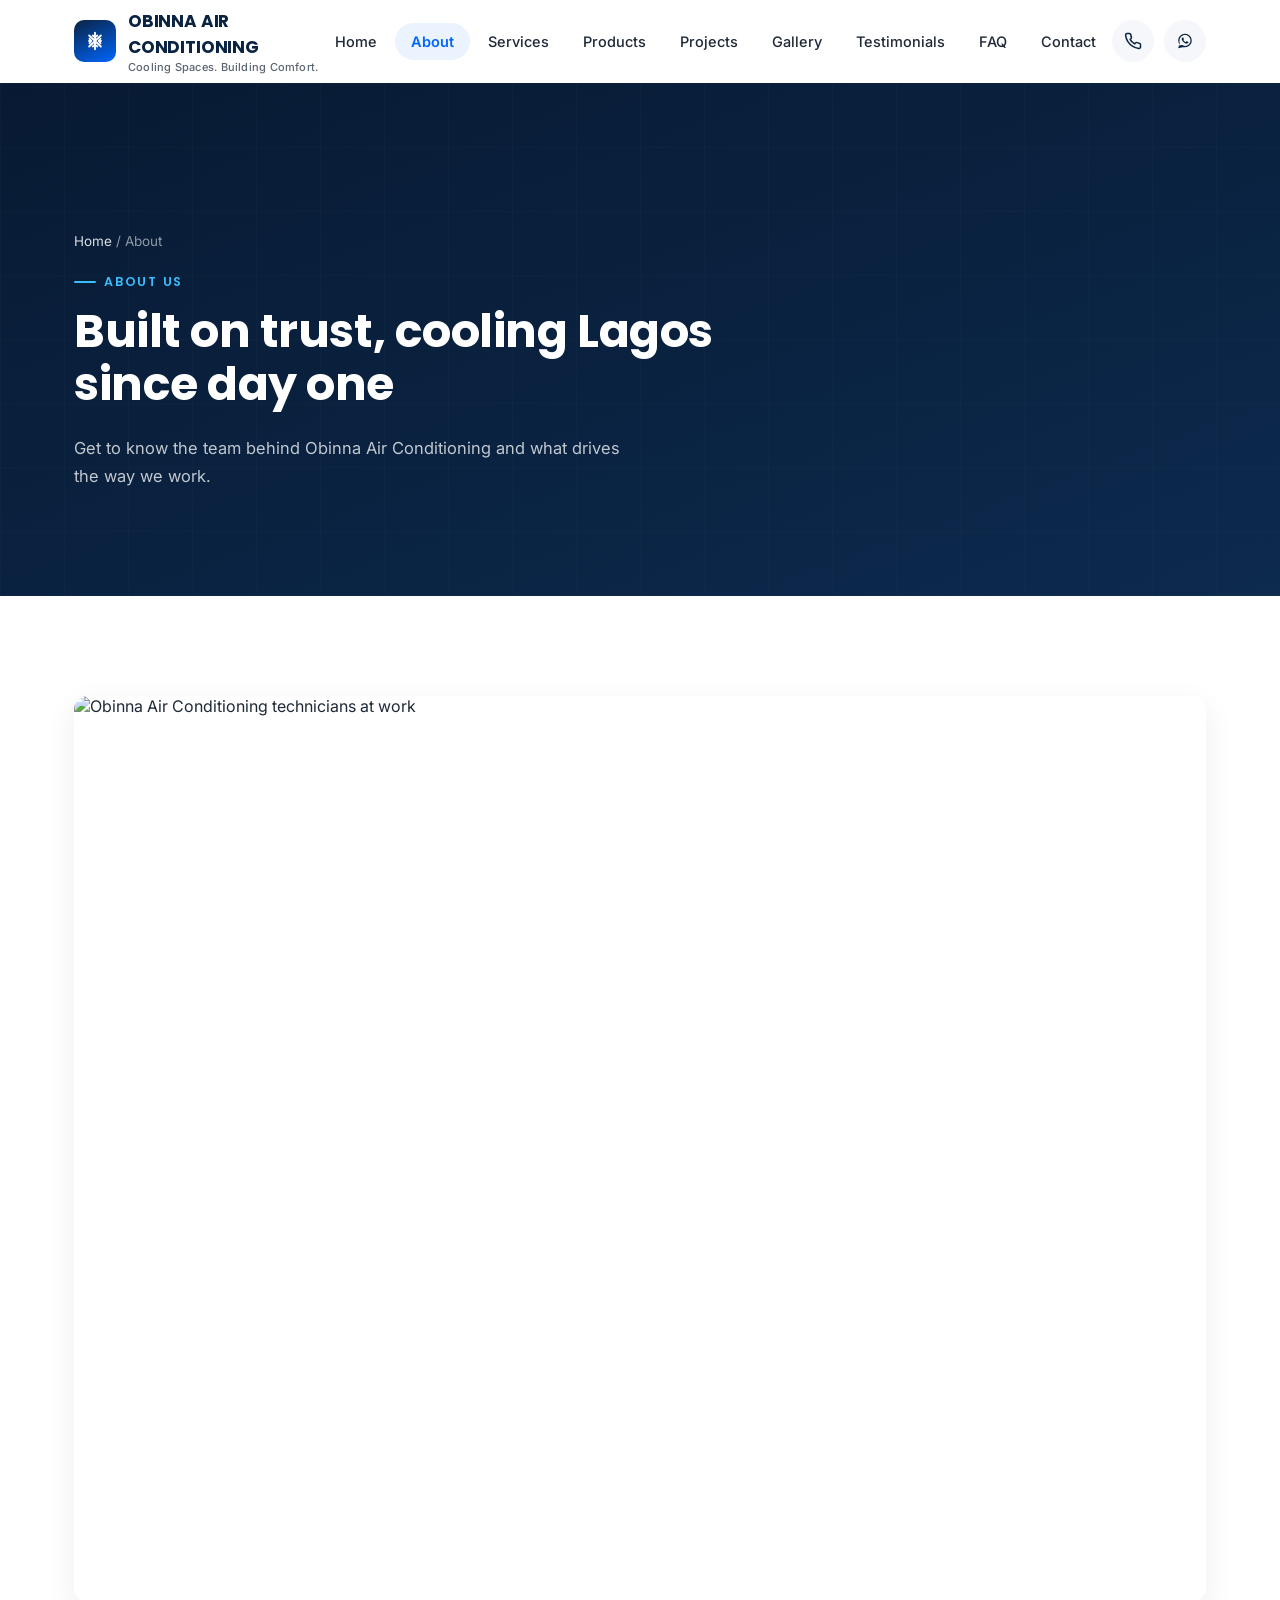
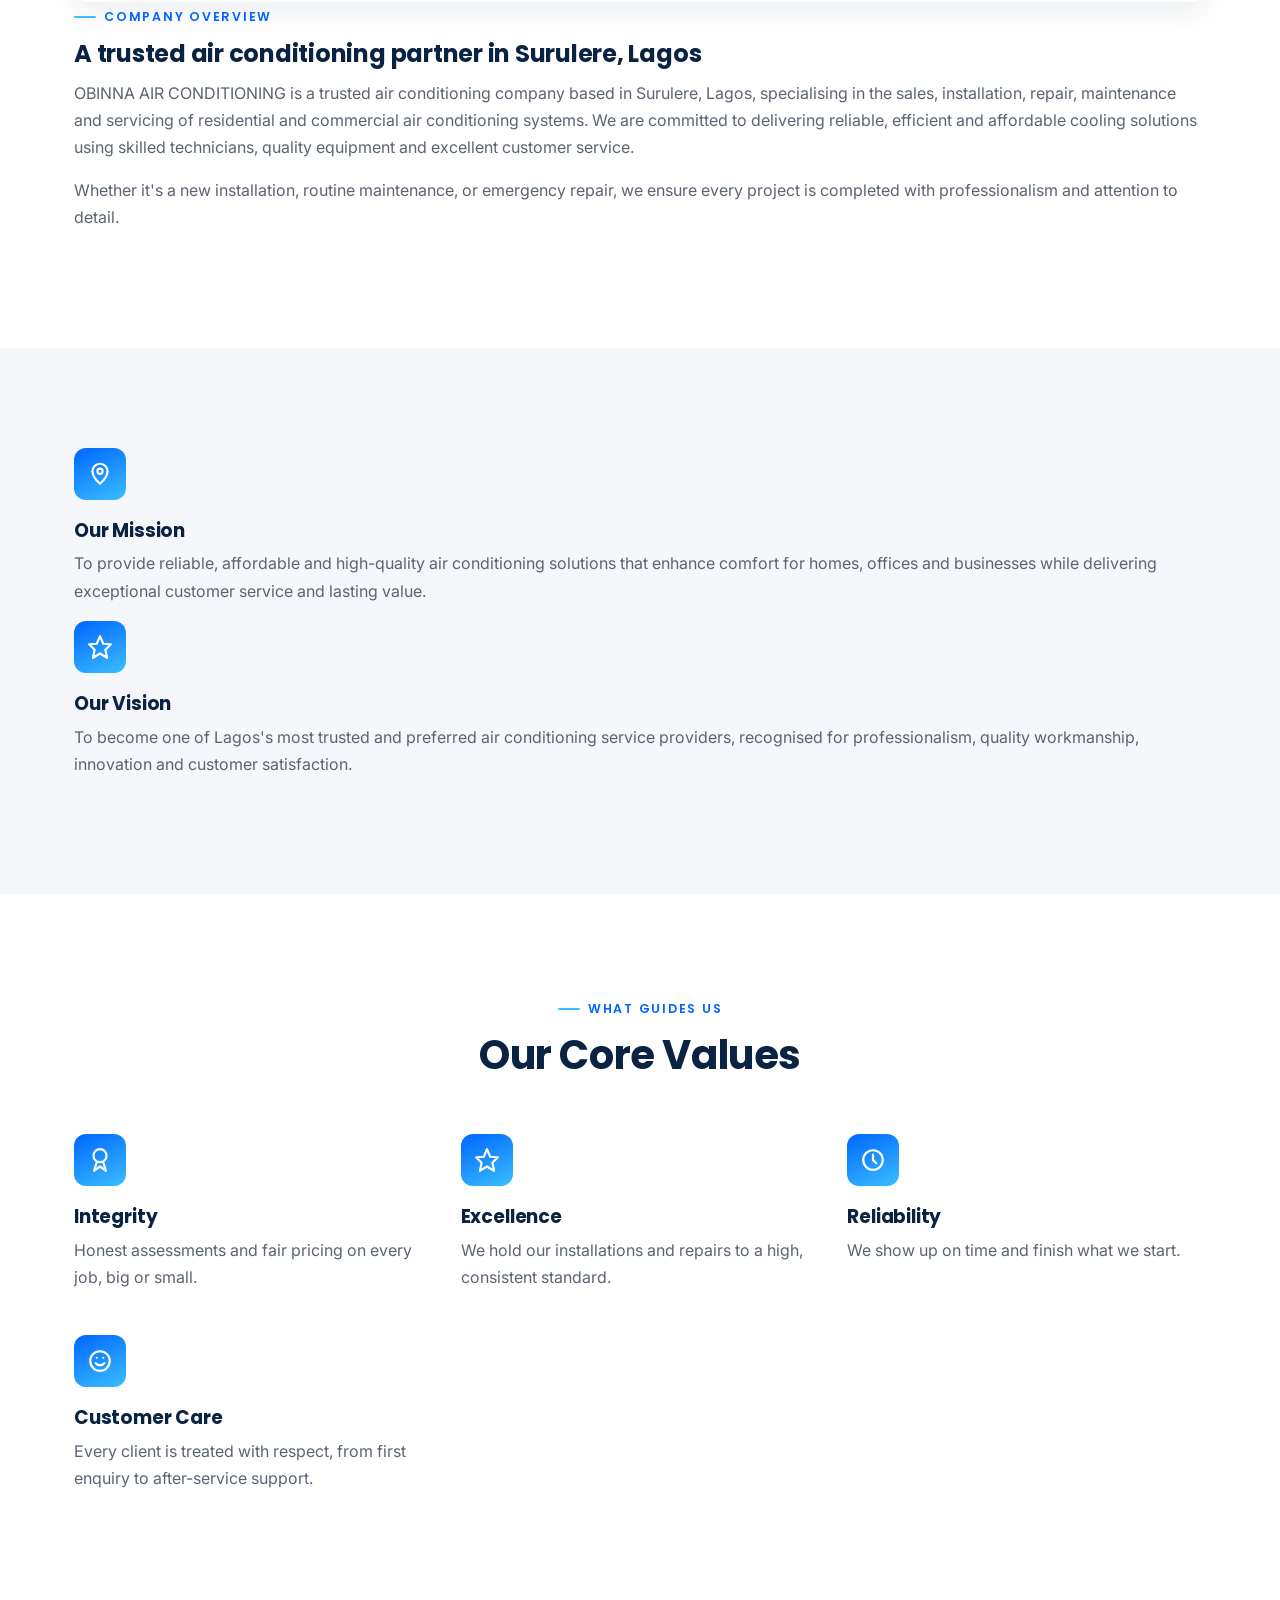
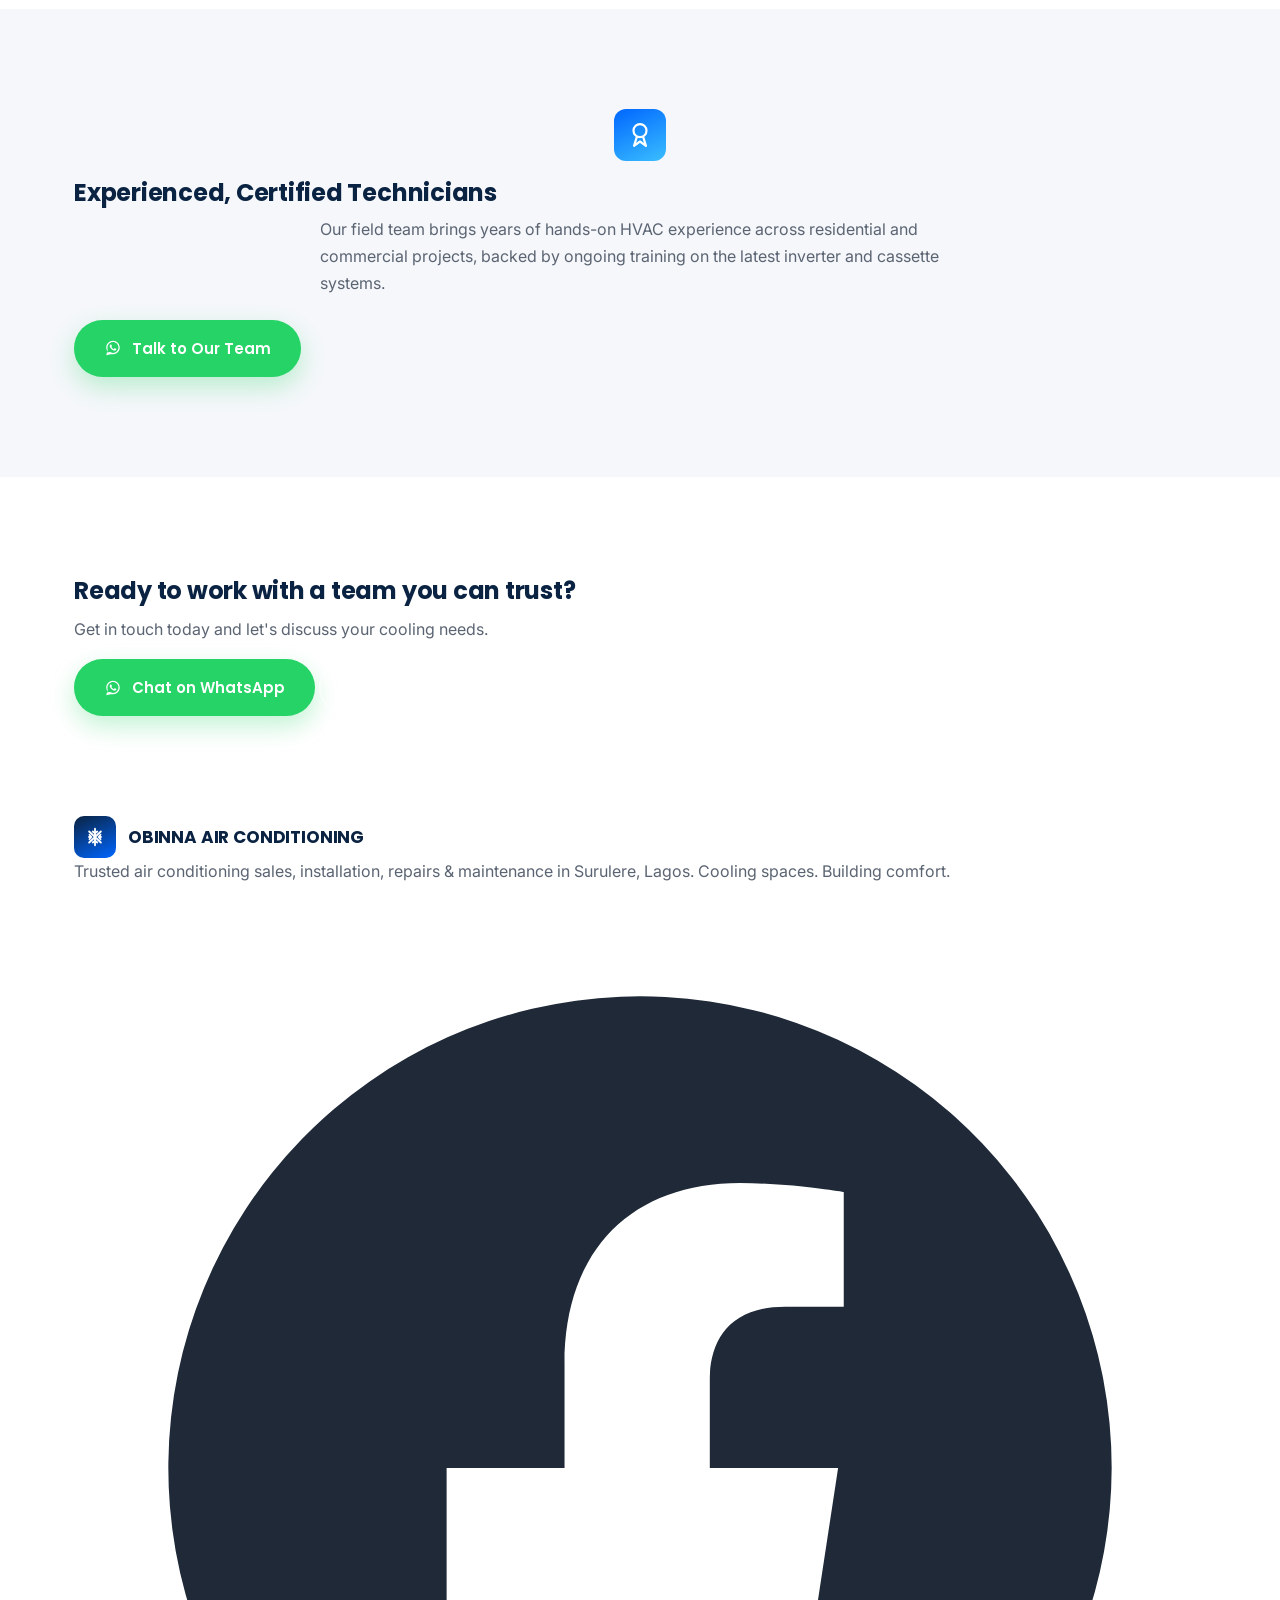
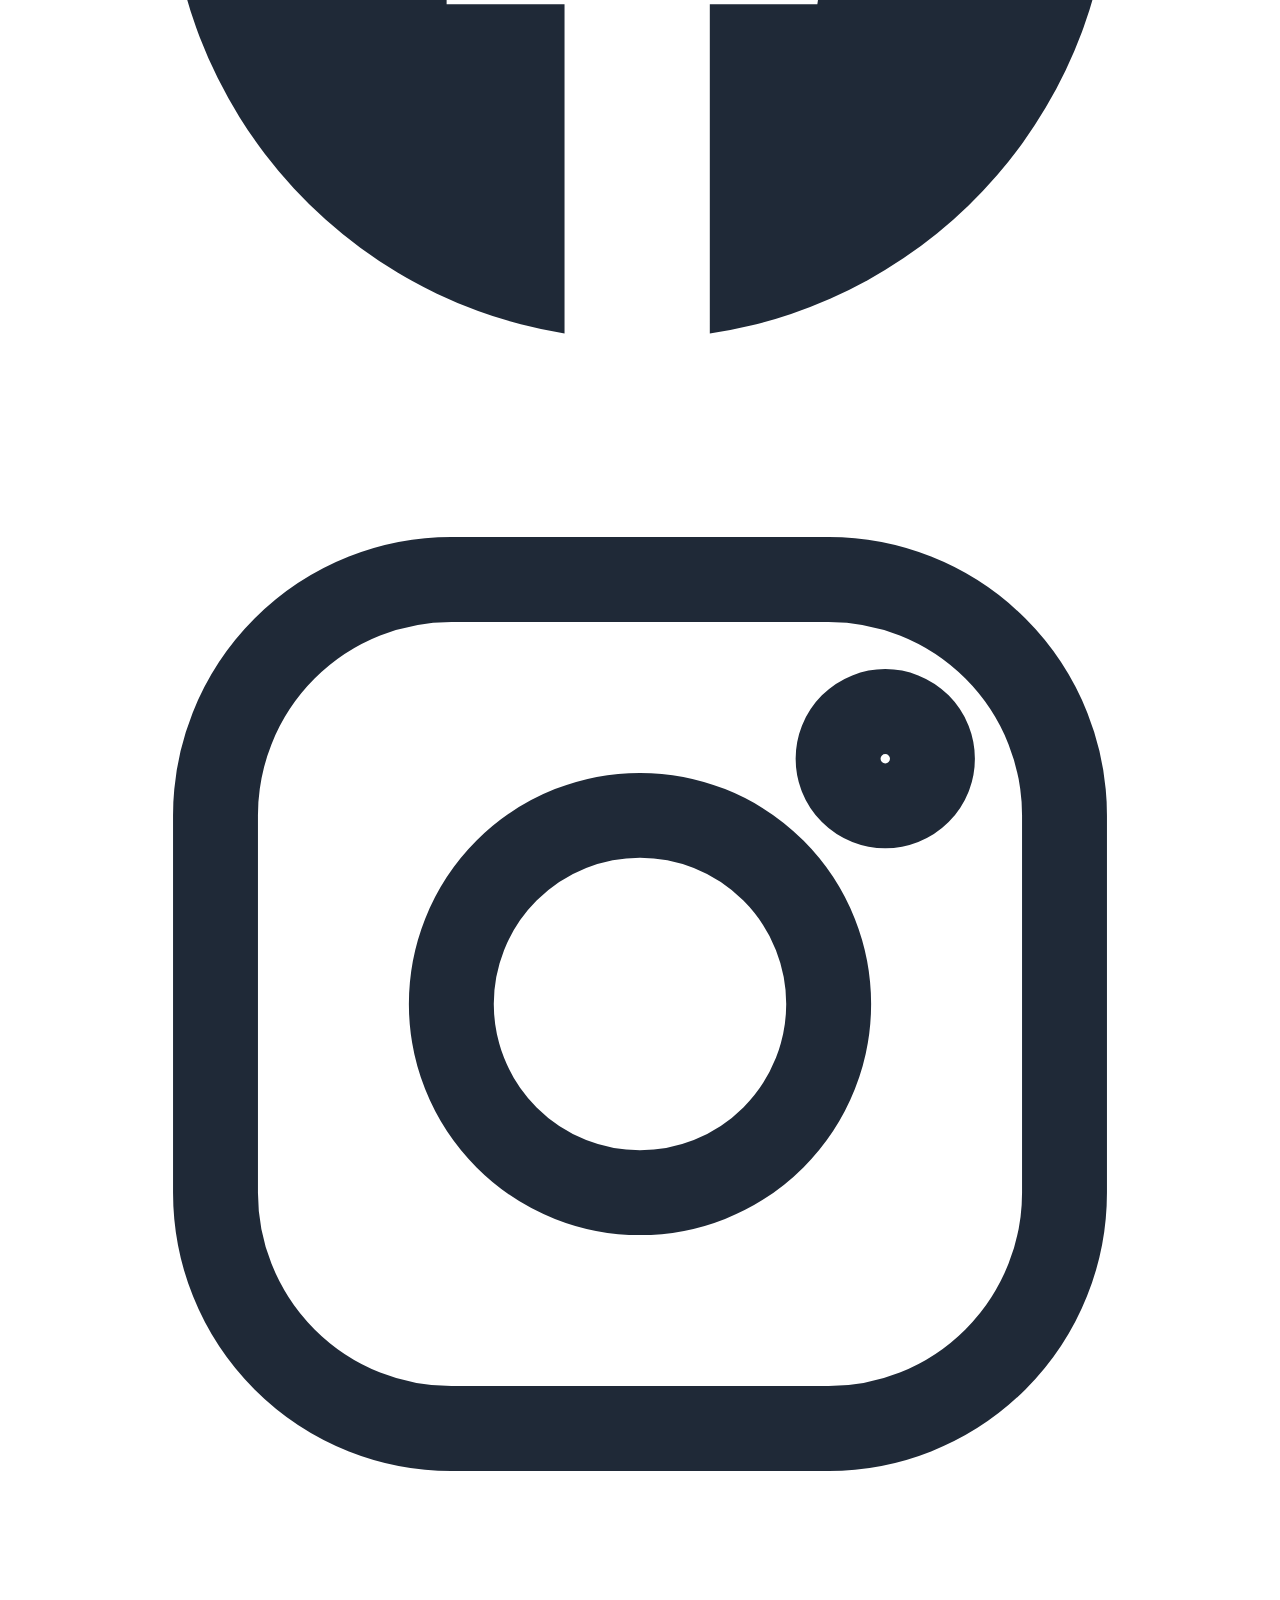
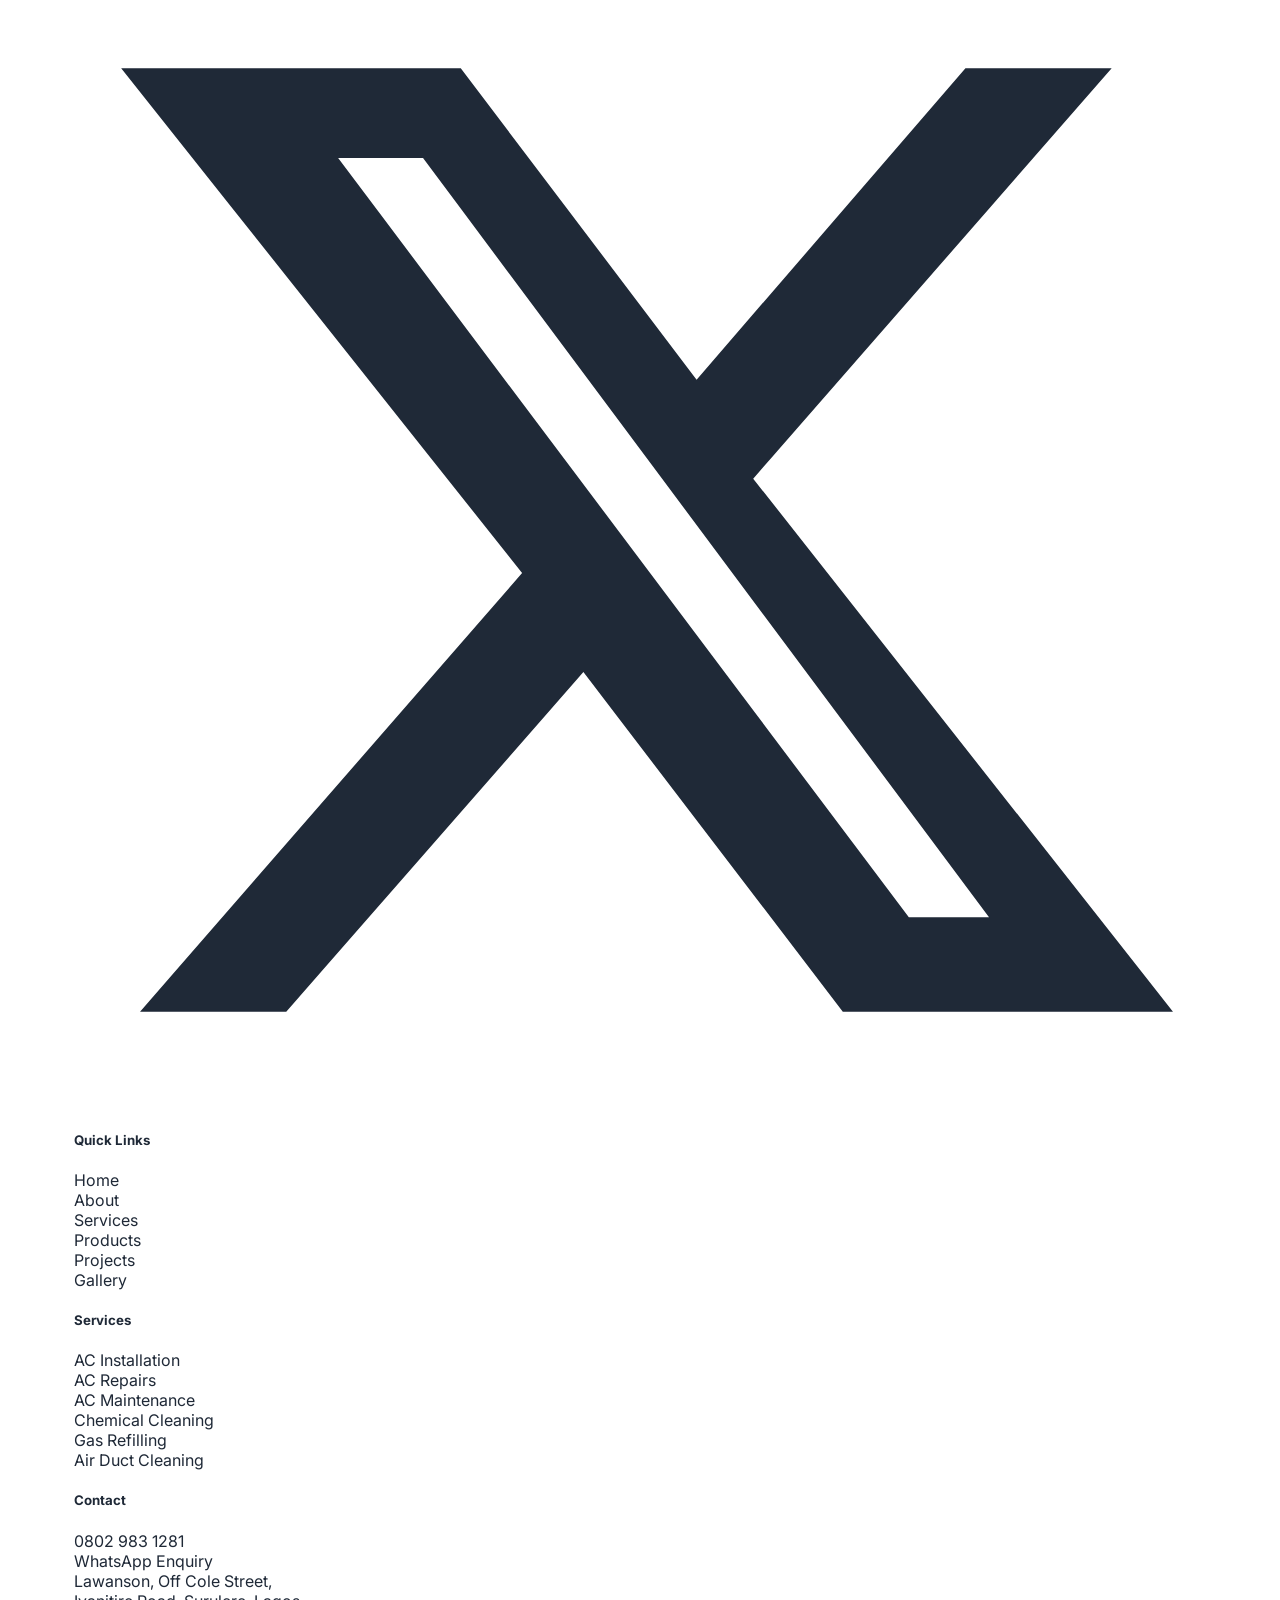
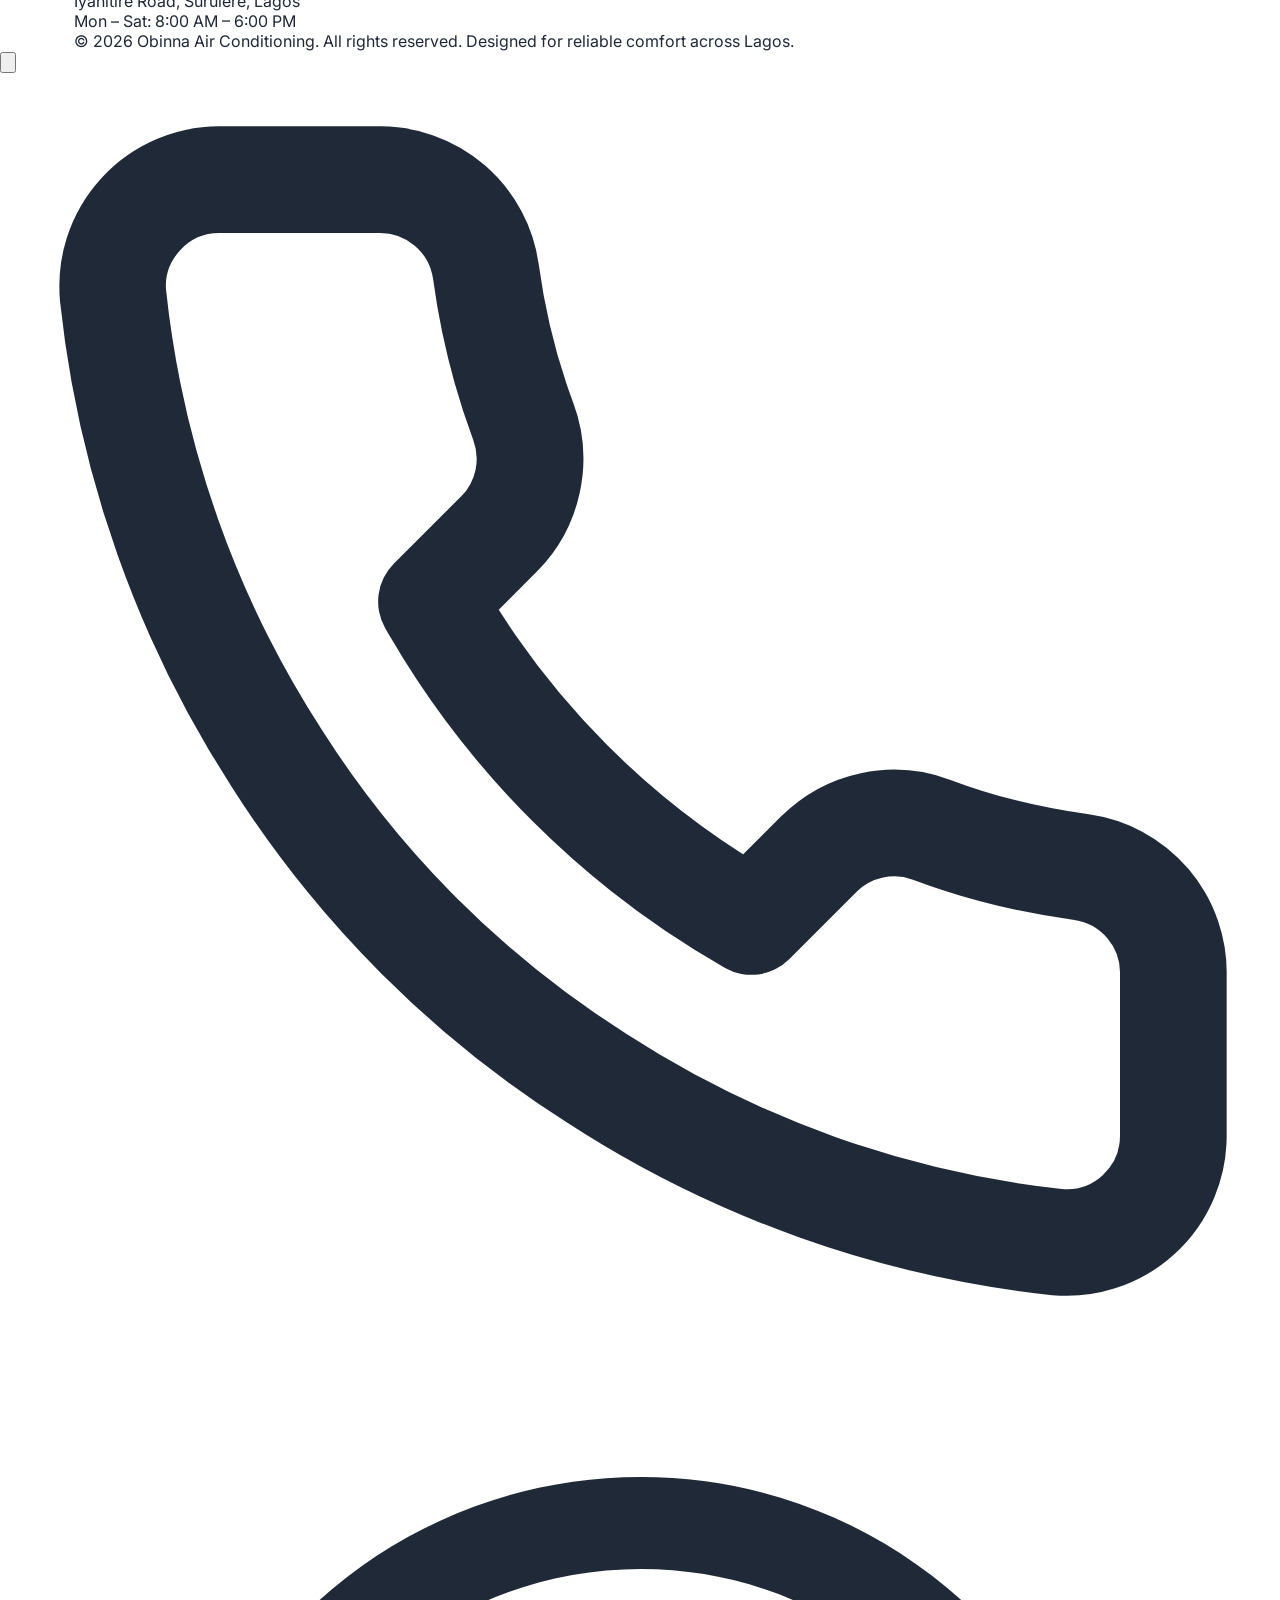
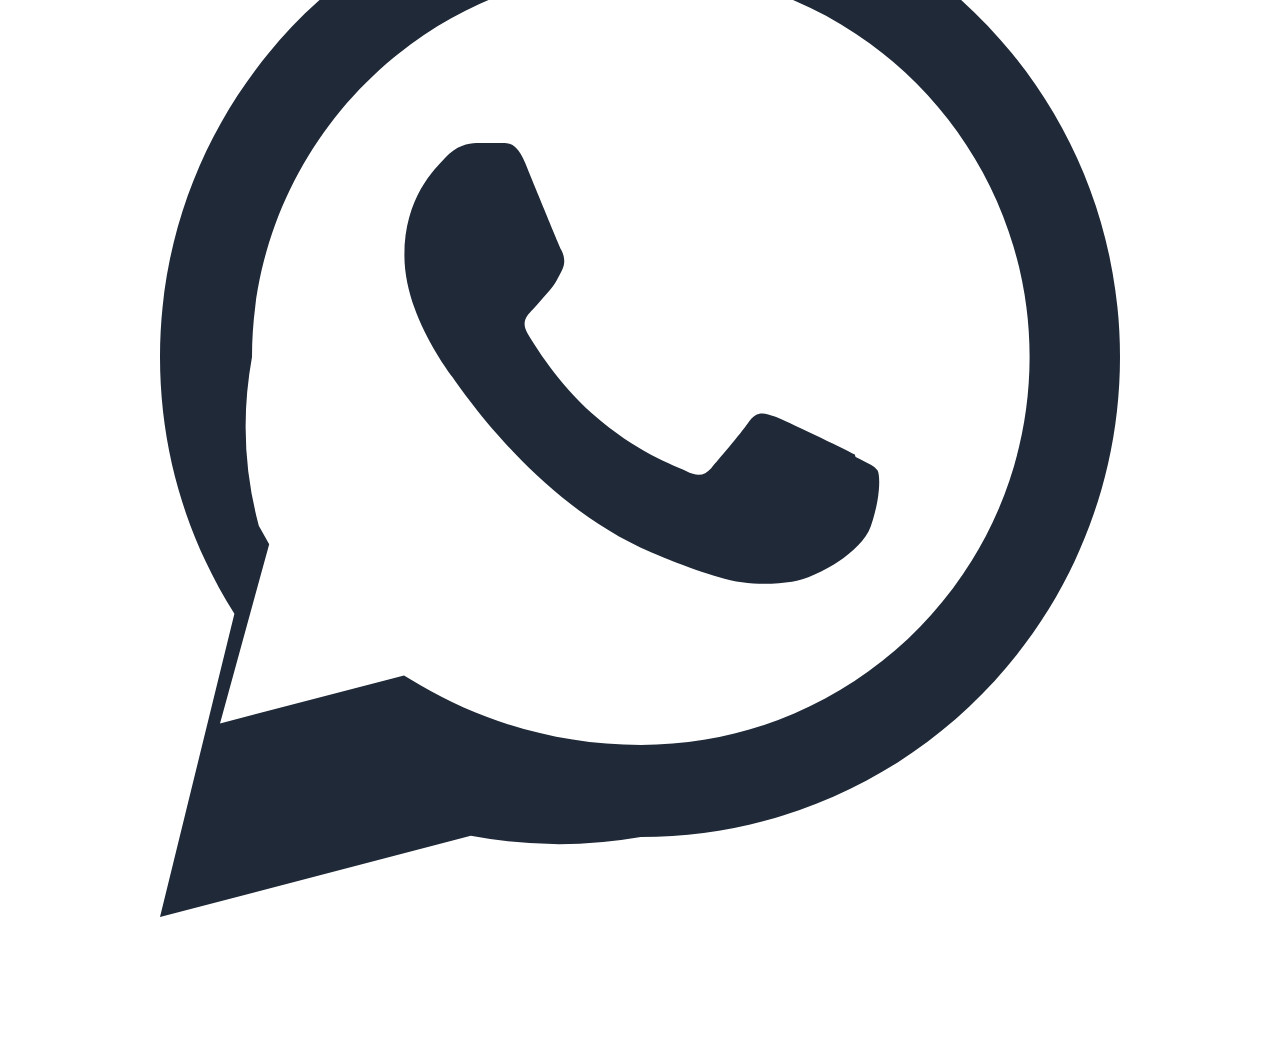
==== about.html @ 701710a2 "Add files via upload" ====
<!DOCTYPE html>
<html lang="en">
<head>
<meta charset="UTF-8">
<meta name="viewport" content="width=device-width, initial-scale=1.0">
<title>About Us | Obinna Air Conditioning</title>
<meta name="description" content="Learn about Obinna Air Conditioning, our mission, vision and experienced technicians in Surulere, Lagos.">
<meta property="og:title" content="About Us | Obinna Air Conditioning">
<meta property="og:description" content="Learn about Obinna Air Conditioning, our mission, vision and experienced technicians in Surulere, Lagos.">
<meta property="og:type" content="website">
<link rel="icon" href="data:image/svg+xml,<svg xmlns=%22http://www.w3.org/2000/svg%22 viewBox=%220 0 24 24%22><rect width=%2224%22 height=%2224%22 rx=%226%22 fill=%22%230A2342%22/><path d=%22M12 3v18M5.6 6l12.8 12M5.6 18 18.4 6%22 stroke=%22%233ABEFF%22 stroke-width=%222%22 stroke-linecap=%22round%22/></svg>">
<link rel="preconnect" href="https://fonts.googleapis.com">
<link rel="preconnect" href="https://fonts.gstatic.com" crossorigin>
<link href="https://fonts.googleapis.com/css2?family=Poppins:wght@500;600;700;800&family=Inter:wght@400;500;600&display=swap" rel="stylesheet">
<link rel="stylesheet" href="style.css">
</head>
<body>
<div id="loader"><div class="loader-mark"><span></span></div></div>
<header class="site-header">
  <div class="container nav-wrap">
    <a href="index.html" class="brand">
      <span class="brand-mark"><svg viewBox="0 0 24 24" fill="none" stroke="currentColor" stroke-width="2" stroke-linecap="round" stroke-linejoin="round"><path d="M12 3v18M5.6 6l12.8 12M5.6 18 18.4 6"/><path d="M12 8 9.5 6M12 8l2.5-2M12 16l-2.5 2M12 16l2.5 2M8 12H5.5M8 12 6 9.5M8 12 6 14.5M16 12h2.5M16 12l2-2.5M16 12l2 2.5"/></svg></span>
      <span>OBINNA AIR CONDITIONING<small>Cooling Spaces. Building Comfort.</small></span>
    </a>
    <nav class="nav-links">
      <a href="index.html">Home</a>
<a href="about.html" class="active">About</a>
<a href="services.html">Services</a>
<a href="products.html">Products</a>
<a href="projects.html">Projects</a>
<a href="gallery.html">Gallery</a>
<a href="testimonials.html">Testimonials</a>
<a href="faq.html">FAQ</a>
<a href="contact.html">Contact</a>
    </nav>
    <div class="nav-actions">
      <a href="tel:+2348029831281" class="icon-btn" data-call aria-label="Call us"><svg viewBox="0 0 24 24" fill="none" stroke="currentColor" stroke-width="2" stroke-linecap="round" stroke-linejoin="round"><path d="M22 16.92v3a2 2 0 0 1-2.18 2 19.8 19.8 0 0 1-8.63-3.07 19.5 19.5 0 0 1-6-6 19.8 19.8 0 0 1-3.07-8.67A2 2 0 0 1 4.11 2h3a2 2 0 0 1 2 1.72c.13.96.36 1.9.7 2.81a2 2 0 0 1-.45 2.11L8.09 9.91a16 16 0 0 0 6 6l1.27-1.27a2 2 0 0 1 2.11-.45c.9.34 1.85.57 2.81.7A2 2 0 0 1 22 16.92z"/></svg></a>
      <a href="#" class="icon-btn" data-wa aria-label="WhatsApp us"><svg viewBox="0 0 32 32" fill="currentColor"><path d="M16.02 3C9.4 3 4 8.36 4 15c0 2.36.68 4.55 1.86 6.42L4 29l7.77-2.03A11.9 11.9 0 0 0 16.02 27C22.63 27 28 21.64 28 15S22.63 3 16.02 3Zm0 21.7c-2.02 0-3.9-.55-5.52-1.5l-.4-.24-4.6 1.2 1.23-4.48-.26-.46A9.63 9.63 0 0 1 6.3 15c0-5.36 4.37-9.7 9.72-9.7 5.36 0 9.72 4.34 9.72 9.7 0 5.36-4.36 9.7-9.72 9.7Zm5.35-7.26c-.29-.15-1.73-.85-2-.95-.27-.1-.46-.15-.66.15-.2.29-.76.94-.93 1.14-.17.19-.34.22-.63.07-.29-.14-1.23-.45-2.34-1.43-.86-.77-1.45-1.72-1.62-2.01-.17-.29-.02-.45.13-.6.13-.13.29-.34.44-.5.14-.17.19-.29.29-.48.1-.2.05-.37-.02-.51-.07-.15-.66-1.58-.9-2.17-.24-.57-.48-.5-.66-.5h-.56c-.2 0-.51.07-.78.37-.27.29-1.02 1-1.02 2.44s1.05 2.83 1.19 3.03c.15.19 2.06 3.14 4.99 4.4.7.3 1.24.48 1.67.61.7.22 1.34.19 1.84.12.56-.08 1.73-.71 1.97-1.39.24-.68.24-1.27.17-1.39-.07-.12-.26-.19-.55-.34Z"/></svg></a>
      <button class="nav-toggle" aria-label="Toggle menu"><span></span><span></span><span></span></button>
    </div>
  </div>
</header>

<section class="page-hero">
      <div class="container">
        <div class="breadcrumb"><a href="index.html">Home</a> / About</div>
        <div class="eyebrow">About Us</div>
        <h1>Built on trust, cooling Lagos since day one</h1>
        <p>Get to know the team behind Obinna Air Conditioning and what drives the way we work.</p>
      </div>
    </section>
<section>
  <div class="container split">
    <div class="reveal">
      <img src="https://source.unsplash.com/900x720/?hvac-technician-team,working" alt="Obinna Air Conditioning technicians at work" loading="lazy" style="border-radius:var(--radius);box-shadow:var(--shadow-soft);aspect-ratio:5/4;object-fit:cover;width:100%;">
    </div>
    <div class="reveal">
      <div class="eyebrow">Company Overview</div>
      <h2>A trusted air conditioning partner in Surulere, Lagos</h2>
      <p>OBINNA AIR CONDITIONING is a trusted air conditioning company based in Surulere, Lagos, specialising in the sales, installation, repair, maintenance and servicing of residential and commercial air conditioning systems. We are committed to delivering reliable, efficient and affordable cooling solutions using skilled technicians, quality equipment and excellent customer service.</p>
      <p>Whether it's a new installation, routine maintenance, or emergency repair, we ensure every project is completed with professionalism and attention to detail.</p>
    </div>
  </div>
</section>

<section class="bg-section">
  <div class="container">
    <div class="split" style="align-items:flex-start">
      <div class="reveal value-card" style="text-align:left">
        <div class="icon-tile"><svg viewBox="0 0 24 24" fill="none" stroke="currentColor" stroke-width="2" stroke-linecap="round" stroke-linejoin="round"><path d="M12 21s-7-6.2-7-11.5A7 7 0 0 1 19 9.5C19 14.8 12 21 12 21Z"/><circle cx="12" cy="9.5" r="2.4"/></svg></div>
        <h3 style="text-align:left">Our Mission</h3>
        <p style="text-align:left">To provide reliable, affordable and high-quality air conditioning solutions that enhance comfort for homes, offices and businesses while delivering exceptional customer service and lasting value.</p>
      </div>
      <div class="reveal value-card" style="text-align:left">
        <div class="icon-tile"><svg viewBox="0 0 24 24" fill="none" stroke="currentColor" stroke-width="2" stroke-linecap="round" stroke-linejoin="round"><polygon points="12 2 15 9 22 9.5 17 14.5 18.5 22 12 18 5.5 22 7 14.5 2 9.5 9 9"/></svg></div>
        <h3 style="text-align:left">Our Vision</h3>
        <p style="text-align:left">To become one of Lagos's most trusted and preferred air conditioning service providers, recognised for professionalism, quality workmanship, innovation and customer satisfaction.</p>
      </div>
    </div>
  </div>
</section>

<section>
  <div class="container">
    <div class="section-head center">
      <div class="eyebrow" style="justify-content:center">What Guides Us</div>
      <h2>Our Core Values</h2>
    </div>
    <div class="feature-grid reveal-stagger">
      <div class="value-card reveal " data-i="0"><div class="icon-tile"><svg viewBox="0 0 24 24" fill="none" stroke="currentColor" stroke-width="2" stroke-linecap="round" stroke-linejoin="round"><circle cx="12" cy="8" r="6"/><path d="M9 14 6.5 22 12 18l5.5 4L15 14"/></svg></div><h3>Integrity</h3><p>Honest assessments and fair pricing on every job, big or small.</p></div><div class="value-card reveal " data-i="1"><div class="icon-tile"><svg viewBox="0 0 24 24" fill="none" stroke="currentColor" stroke-width="2" stroke-linecap="round" stroke-linejoin="round"><polygon points="12 2 15 9 22 9.5 17 14.5 18.5 22 12 18 5.5 22 7 14.5 2 9.5 9 9"/></svg></div><h3>Excellence</h3><p>We hold our installations and repairs to a high, consistent standard.</p></div><div class="value-card reveal " data-i="2"><div class="icon-tile"><svg viewBox="0 0 24 24" fill="none" stroke="currentColor" stroke-width="2" stroke-linecap="round" stroke-linejoin="round"><circle cx="12" cy="12" r="9"/><path d="M12 7v5l3 3"/></svg></div><h3>Reliability</h3><p>We show up on time and finish what we start.</p></div><div class="value-card reveal " data-i="3"><div class="icon-tile"><svg viewBox="0 0 24 24" fill="none" stroke="currentColor" stroke-width="2" stroke-linecap="round" stroke-linejoin="round"><circle cx="12" cy="12" r="9"/><path d="M8 14s1.5 2 4 2 4-2 4-2M9 9h.01M15 9h.01"/></svg></div><h3>Customer Care</h3><p>Every client is treated with respect, from first enquiry to after-service support.</p></div>
    </div>
  </div>
</section>

<section class="bg-section">
  <div class="container">
    <div class="team-note reveal">
      <div class="icon-tile" style="margin:0 auto 18px"><svg viewBox="0 0 24 24" fill="none" stroke="currentColor" stroke-width="2" stroke-linecap="round" stroke-linejoin="round"><circle cx="12" cy="8" r="6"/><path d="M9 14 6.5 22 12 18l5.5 4L15 14"/></svg></div>
      <h2 style="margin-bottom:10px">Experienced, Certified Technicians</h2>
      <p style="max-width:640px;margin:0 auto 22px">Our field team brings years of hands-on HVAC experience across residential and commercial projects, backed by ongoing training on the latest inverter and cassette systems.</p>
      <a href="#" class="btn btn-whatsapp" data-wa><svg viewBox="0 0 32 32" fill="currentColor"><path d="M16.02 3C9.4 3 4 8.36 4 15c0 2.36.68 4.55 1.86 6.42L4 29l7.77-2.03A11.9 11.9 0 0 0 16.02 27C22.63 27 28 21.64 28 15S22.63 3 16.02 3Zm0 21.7c-2.02 0-3.9-.55-5.52-1.5l-.4-.24-4.6 1.2 1.23-4.48-.26-.46A9.63 9.63 0 0 1 6.3 15c0-5.36 4.37-9.7 9.72-9.7 5.36 0 9.72 4.34 9.72 9.7 0 5.36-4.36 9.7-9.72 9.7Zm5.35-7.26c-.29-.15-1.73-.85-2-.95-.27-.1-.46-.15-.66.15-.2.29-.76.94-.93 1.14-.17.19-.34.22-.63.07-.29-.14-1.23-.45-2.34-1.43-.86-.77-1.45-1.72-1.62-2.01-.17-.29-.02-.45.13-.6.13-.13.29-.34.44-.5.14-.17.19-.29.29-.48.1-.2.05-.37-.02-.51-.07-.15-.66-1.58-.9-2.17-.24-.57-.48-.5-.66-.5h-.56c-.2 0-.51.07-.78.37-.27.29-1.02 1-1.02 2.44s1.05 2.83 1.19 3.03c.15.19 2.06 3.14 4.99 4.4.7.3 1.24.48 1.67.61.7.22 1.34.19 1.84.12.56-.08 1.73-.71 1.97-1.39.24-.68.24-1.27.17-1.39-.07-.12-.26-.19-.55-.34Z"/></svg>Talk to Our Team</a>
    </div>
  </div>
</section>

<section><div class="container">
      <div class="cta-band reveal">
        <div>
          <h2>Ready to work with a team you can trust?</h2>
          <p>Get in touch today and let's discuss your cooling needs.</p>
        </div>
        <div class="actions">
          <a href="#" class="btn btn-whatsapp" data-wa><svg viewBox="0 0 32 32" fill="currentColor"><path d="M16.02 3C9.4 3 4 8.36 4 15c0 2.36.68 4.55 1.86 6.42L4 29l7.77-2.03A11.9 11.9 0 0 0 16.02 27C22.63 27 28 21.64 28 15S22.63 3 16.02 3Zm0 21.7c-2.02 0-3.9-.55-5.52-1.5l-.4-.24-4.6 1.2 1.23-4.48-.26-.46A9.63 9.63 0 0 1 6.3 15c0-5.36 4.37-9.7 9.72-9.7 5.36 0 9.72 4.34 9.72 9.7 0 5.36-4.36 9.7-9.72 9.7Zm5.35-7.26c-.29-.15-1.73-.85-2-.95-.27-.1-.46-.15-.66.15-.2.29-.76.94-.93 1.14-.17.19-.34.22-.63.07-.29-.14-1.23-.45-2.34-1.43-.86-.77-1.45-1.72-1.62-2.01-.17-.29-.02-.45.13-.6.13-.13.29-.34.44-.5.14-.17.19-.29.29-.48.1-.2.05-.37-.02-.51-.07-.15-.66-1.58-.9-2.17-.24-.57-.48-.5-.66-.5h-.56c-.2 0-.51.07-.78.37-.27.29-1.02 1-1.02 2.44s1.05 2.83 1.19 3.03c.15.19 2.06 3.14 4.99 4.4.7.3 1.24.48 1.67.61.7.22 1.34.19 1.84.12.56-.08 1.73-.71 1.97-1.39.24-.68.24-1.27.17-1.39-.07-.12-.26-.19-.55-.34Z"/></svg>Chat on WhatsApp</a>
          <a href="tel:+2348029831281" class="btn btn-outline" data-call><svg viewBox="0 0 24 24" fill="none" stroke="currentColor" stroke-width="2" stroke-linecap="round" stroke-linejoin="round"><path d="M22 16.92v3a2 2 0 0 1-2.18 2 19.8 19.8 0 0 1-8.63-3.07 19.5 19.5 0 0 1-6-6 19.8 19.8 0 0 1-3.07-8.67A2 2 0 0 1 4.11 2h3a2 2 0 0 1 2 1.72c.13.96.36 1.9.7 2.81a2 2 0 0 1-.45 2.11L8.09 9.91a16 16 0 0 0 6 6l1.27-1.27a2 2 0 0 1 2.11-.45c.9.34 1.85.57 2.81.7A2 2 0 0 1 22 16.92z"/></svg>Call Now</a>
        </div>
      </div>
    </div></section>
<footer class="site-footer">
  <div class="container">
    <div class="footer-grid">
      <div>
        <a href="index.html" class="brand"><span class="brand-mark"><svg viewBox="0 0 24 24" fill="none" stroke="currentColor" stroke-width="2" stroke-linecap="round" stroke-linejoin="round"><path d="M12 3v18M5.6 6l12.8 12M5.6 18 18.4 6"/><path d="M12 8 9.5 6M12 8l2.5-2M12 16l-2.5 2M12 16l2.5 2M8 12H5.5M8 12 6 9.5M8 12 6 14.5M16 12h2.5M16 12l2-2.5M16 12l2 2.5"/></svg></span><span>OBINNA AIR CONDITIONING</span></a>
        <p>Trusted air conditioning sales, installation, repairs &amp; maintenance in Surulere, Lagos. Cooling spaces. Building comfort.</p>
        <div class="footer-social">
          <a href="#" aria-label="Facebook"><svg viewBox="0 0 24 24" fill="currentColor"><path d="M22 12a10 10 0 1 0-11.6 9.87v-6.98H7.9V12h2.5V9.8c0-2.47 1.47-3.84 3.72-3.84 1.08 0 2.2.19 2.2.19v2.43h-1.24c-1.22 0-1.6.76-1.6 1.54V12h2.72l-.44 2.89h-2.28v6.98A10 10 0 0 0 22 12Z"/></svg></a>
          <a href="#" aria-label="Instagram"><svg viewBox="0 0 24 24" fill="none" stroke="currentColor" stroke-width="1.8"><rect x="3" y="3" width="18" height="18" rx="5"/><circle cx="12" cy="12" r="4"/><circle cx="17.2" cy="6.8" r="1"/></svg></a>
          <a href="#" aria-label="X / Twitter"><svg viewBox="0 0 24 24" fill="currentColor"><path d="M18.9 2H22l-7.6 8.7L23.3 22h-7l-5.5-7.2L4.5 22H1.4l8.1-9.3L1 2h7.2l5 6.6L18.9 2Zm-1.2 18h1.7L7.4 3.9H5.6L17.7 20Z"/></svg></a>
        </div>
      </div>
      <div>
        <h5>Quick Links</h5>
        <ul class="footer-links"><li><a href="index.html">Home</a></li>
<li><a href="about.html">About</a></li>
<li><a href="services.html">Services</a></li>
<li><a href="products.html">Products</a></li>
<li><a href="projects.html">Projects</a></li>
<li><a href="gallery.html">Gallery</a></li></ul>
      </div>
      <div>
        <h5>Services</h5>
        <ul class="footer-links"><li><a href="services.html">AC Installation</a></li>
<li><a href="services.html">AC Repairs</a></li>
<li><a href="services.html">AC Maintenance</a></li>
<li><a href="services.html">Chemical Cleaning</a></li>
<li><a href="services.html">Gas Refilling</a></li>
<li><a href="services.html">Air Duct Cleaning</a></li></ul>
      </div>
      <div>
        <h5>Contact</h5>
        <ul class="footer-links">
          <li><a href="tel:+2348029831281">0802 983 1281</a></li>
          <li><a href="#" data-wa>WhatsApp Enquiry</a></li>
          <li><a href="contact.html">Lawanson, Off Cole Street,<br>Iyanitire Road, Surulere, Lagos</a></li>
          <li>Mon &ndash; Sat: 8:00 AM &ndash; 6:00 PM</li>
        </ul>
      </div>
    </div>
    <div class="footer-bottom">
      <span>&copy; <span id="year"></span> Obinna Air Conditioning. All rights reserved.</span>
      <span>Designed for reliable comfort across Lagos.</span>
    </div>
  </div>
</footer>

<div class="fab-stack">
  <button class="fab fab-top" aria-label="Back to top"><svg viewBox="0 0 24 24" fill="none" stroke="currentColor" stroke-width="2.2" stroke-linecap="round" stroke-linejoin="round"><line x1="12" y1="19" x2="12" y2="5"/><polyline points="5 12 12 5 19 12"/></svg></button>
  <a href="tel:+2348029831281" class="fab fab-call" data-call aria-label="Call now"><svg viewBox="0 0 24 24" fill="none" stroke="currentColor" stroke-width="2" stroke-linecap="round" stroke-linejoin="round"><path d="M22 16.92v3a2 2 0 0 1-2.18 2 19.8 19.8 0 0 1-8.63-3.07 19.5 19.5 0 0 1-6-6 19.8 19.8 0 0 1-3.07-8.67A2 2 0 0 1 4.11 2h3a2 2 0 0 1 2 1.72c.13.96.36 1.9.7 2.81a2 2 0 0 1-.45 2.11L8.09 9.91a16 16 0 0 0 6 6l1.27-1.27a2 2 0 0 1 2.11-.45c.9.34 1.85.57 2.81.7A2 2 0 0 1 22 16.92z"/></svg></a>
  <a href="#" class="fab fab-whatsapp" data-wa aria-label="Chat on WhatsApp"><svg viewBox="0 0 32 32" fill="currentColor"><path d="M16.02 3C9.4 3 4 8.36 4 15c0 2.36.68 4.55 1.86 6.42L4 29l7.77-2.03A11.9 11.9 0 0 0 16.02 27C22.63 27 28 21.64 28 15S22.63 3 16.02 3Zm0 21.7c-2.02 0-3.9-.55-5.52-1.5l-.4-.24-4.6 1.2 1.23-4.48-.26-.46A9.63 9.63 0 0 1 6.3 15c0-5.36 4.37-9.7 9.72-9.7 5.36 0 9.72 4.34 9.72 9.7 0 5.36-4.36 9.7-9.72 9.7Zm5.35-7.26c-.29-.15-1.73-.85-2-.95-.27-.1-.46-.15-.66.15-.2.29-.76.94-.93 1.14-.17.19-.34.22-.63.07-.29-.14-1.23-.45-2.34-1.43-.86-.77-1.45-1.72-1.62-2.01-.17-.29-.02-.45.13-.6.13-.13.29-.34.44-.5.14-.17.19-.29.29-.48.1-.2.05-.37-.02-.51-.07-.15-.66-1.58-.9-2.17-.24-.57-.48-.5-.66-.5h-.56c-.2 0-.51.07-.78.37-.27.29-1.02 1-1.02 2.44s1.05 2.83 1.19 3.03c.15.19 2.06 3.14 4.99 4.4.7.3 1.24.48 1.67.61.7.22 1.34.19 1.84.12.56-.08 1.73-.71 1.97-1.39.24-.68.24-1.27.17-1.39-.07-.12-.26-.19-.55-.34Z"/></svg></a>
</div>

<div id="lightbox"><button class="lb-close" aria-label="Close"><svg viewBox="0 0 24 24" fill="none" stroke="currentColor" stroke-width="2" stroke-linecap="round" stroke-linejoin="round"><line x1="18" y1="6" x2="6" y2="18"/><line x1="6" y1="6" x2="18" y2="18"/></svg></button><img src="" alt=""></div>

<script>document.getElementById('year').textContent = new Date().getFullYear();</script>
<script src="https://unpkg.com/lucide@latest/dist/umd/lucide.min.js" defer></script>
<script src="script.js" defer></script>
</body>
                        </html>
---- style.css ----
/* ===========================================================
   OBINNA AIR CONDITIONING — Stylesheet
   Cooling Spaces. Building Comfort.
   =========================================================== */

:root{
  --c-primary: #0A2342;      /* deep navy — authority, trust   */
  --c-secondary: #0066FF;    /* electric blue — action, energy */
  --c-accent: #3ABEFF;       /* sky blue — cool air, highlight */
  --c-bg: #FFFFFF;
  --c-section: #F5F7FA;
  --c-text: #1F2937;
  --c-text-soft: #5B6472;
  --c-white: #FFFFFF;
  --c-line: #E4E9F0;
  --c-success: #25D366; /* WhatsApp brand green, used only for WA touchpoints */

  --font-head: 'Poppins', sans-serif;
  --font-body: 'Inter', sans-serif;

  --radius: 14px;
  --radius-sm: 8px;
  --shadow-soft: 0 10px 30px rgba(10,35,66,0.08);
  --shadow-lift: 0 20px 45px rgba(10,35,66,0.14);
  --ease: cubic-bezier(.22,.61,.36,1);
  --container: 1180px;
}

*,*::before,*::after{box-sizing:border-box;}
html{scroll-behavior:smooth;}
body{
  margin:0;
  font-family:var(--font-body);
  color:var(--c-text);
  background:var(--c-bg);
  -webkit-font-smoothing:antialiased;
  overflow-x:hidden;
}
img{max-width:100%;display:block;}
a{color:inherit;text-decoration:none;}
ul{list-style:none;margin:0;padding:0;}
h1,h2,h3,h4{
  font-family:var(--font-head);
  color:var(--c-primary);
  margin:0 0 .5em;
  line-height:1.15;
  letter-spacing:-0.01em;
}
p{line-height:1.7;color:var(--c-text-soft);margin:0 0 1em;}
.container{max-width:var(--container);margin:0 auto;padding:0 24px;}
section{padding:100px 0;}
@media(max-width:768px){section{padding:64px 0;}}

:focus-visible{outline:3px solid var(--c-accent);outline-offset:3px;}
@media (prefers-reduced-motion: reduce){
  *{animation-duration:.001ms !important;animation-iteration-count:1 !important;transition-duration:.001ms !important;scroll-behavior:auto !important;}
}

/* ---------- Eyebrow / labels ---------- */
.eyebrow{
  display:inline-flex;align-items:center;gap:8px;
  font-family:var(--font-head);
  font-size:12.5px;font-weight:600;letter-spacing:.14em;text-transform:uppercase;
  color:var(--c-secondary);margin-bottom:14px;
}
.eyebrow::before{content:"";width:22px;height:2px;background:var(--c-accent);border-radius:2px;}
.section-head{max-width:640px;margin-bottom:56px;}
.section-head.center{margin-left:auto;margin-right:auto;text-align:center;}
.section-head h2{font-size:clamp(28px,3.6vw,40px);}

/* ---------- Buttons ---------- */
.btn{
  display:inline-flex;align-items:center;justify-content:center;gap:10px;
  font-family:var(--font-head);font-weight:600;font-size:15px;
  padding:15px 28px;border-radius:100px;border:2px solid transparent;
  cursor:pointer;transition:transform .25s var(--ease), box-shadow .25s var(--ease), background .25s var(--ease), color .25s var(--ease);
  white-space:nowrap;
}
.btn svg{width:18px;height:18px;flex-shrink:0;}
.btn-primary{background:var(--c-secondary);color:#fff;box-shadow:0 10px 24px rgba(0,102,255,.28);}
.btn-primary:hover{transform:translateY(-2px);box-shadow:0 16px 30px rgba(0,102,255,.36);}
.btn-outline{background:transparent;border-color:rgba(255,255,255,.5);color:#fff;}
.btn-outline:hover{background:rgba(255,255,255,.12);border-color:#fff;transform:translateY(-2px);}
.btn-outline-dark{background:transparent;border-color:var(--c-line);color:var(--c-primary);}
.btn-outline-dark:hover{border-color:var(--c-secondary);color:var(--c-secondary);transform:translateY(-2px);}
.btn-whatsapp{background:var(--c-success);color:#fff;box-shadow:0 10px 24px rgba(37,211,102,.28);}
.btn-whatsapp:hover{transform:translateY(-2px);box-shadow:0 16px 30px rgba(37,211,102,.36);}
.btn-block{width:100%;}
.btn-sm{padding:10px 18px;font-size:13.5px;}

/* ---------- Loading screen ---------- */
#loader{
  position:fixed;inset:0;z-index:9999;background:var(--c-primary);
  display:flex;align-items:center;justify-content:center;
  transition:opacity .6s var(--ease), visibility .6s var(--ease);
  /* CSS-only fallback: hides itself even if script.js fails to load or run */
  animation:loaderAutoHide .6s var(--ease) forwards;
  animation-delay:1.6s;
}
#loader.hide{opacity:0;visibility:hidden;}
@keyframes loaderAutoHide{
  to{opacity:0;visibility:hidden;pointer-events:none;}
}
.loader-mark{position:relative;width:64px;height:64px;}
.loader-mark span{
  position:absolute;inset:0;border-radius:50%;border:3px solid rgba(58,190,255,.2);
  border-top-color:var(--c-accent);animation:spin 1s linear infinite;
}
@keyframes spin{to{transform:rotate(360deg);}}

/* ---------- Header / Nav ---------- */
.site-header{
  position:sticky;top:0;z-index:900;background:rgba(255,255,255,.92);
  backdrop-filter:blur(10px);border-bottom:1px solid transparent;
  transition:border-color .3s var(--ease), box-shadow .3s var(--ease), background .3s var(--ease);
}
.site-header.scrolled{border-color:var(--c-line);box-shadow:0 6px 24px rgba(10,35,66,.06);}
.nav-wrap{display:flex;align-items:center;justify-content:space-between;height:82px;}
.brand{display:flex;align-items:center;gap:12px;font-family:var(--font-head);font-weight:700;color:var(--c-primary);font-size:17px;letter-spacing:-.01em;}
.brand-mark{
  width:42px;height:42px;border-radius:10px;flex-shrink:0;
  background:linear-gradient(155deg,var(--c-primary),var(--c-secondary));
  display:flex;align-items:center;justify-content:center;
}
.brand-mark svg{width:22px;height:22px;color:#fff;}
.brand small{display:block;font-family:var(--font-body);font-weight:500;font-size:11px;color:var(--c-text-soft);letter-spacing:.02em;}

.nav-links{display:flex;align-items:center;gap:2px;}
.nav-links a{
  padding:10px 16px;font-size:14.5px;font-weight:500;color:var(--c-text);
  border-radius:100px;transition:background .2s,color .2s;position:relative;
}
.nav-links a:hover{color:var(--c-secondary);}
.nav-links a.active{color:var(--c-secondary);font-weight:600;background:rgba(0,102,255,.08);}

.nav-actions{display:flex;align-items:center;gap:10px;}
.icon-btn{
  width:42px;height:42px;border-radius:50%;display:flex;align-items:center;justify-content:center;
  background:var(--c-section);color:var(--c-primary);transition:background .2s,color .2s,transform .2s;
}
.icon-btn:hover{background:var(--c-secondary);color:#fff;transform:translateY(-2px);}
.icon-btn svg{width:18px;height:18px;}

.nav-toggle{display:none;width:42px;height:42px;border-radius:10px;background:var(--c-section);align-items:center;justify-content:center;flex-direction:column;gap:5px;}
.nav-toggle span{width:20px;height:2px;background:var(--c-primary);border-radius:2px;transition:transform .3s,opacity .3s;}
.nav-toggle.open span:nth-child(1){transform:translateY(7px) rotate(45deg);}
.nav-toggle.open span:nth-child(2){opacity:0;}
.nav-toggle.open span:nth-child(3){transform:translateY(-7px) rotate(-45deg);}

@media(max-width:960px){
  .nav-links{
    position:fixed;top:82px;left:0;right:0;bottom:0;background:#fff;flex-direction:column;
    align-items:stretch;padding:20px 24px;gap:4px;transform:translateX(100%);transition:transform .35s var(--ease);
    overflow-y:auto;
  }
  .nav-links.open{transform:translateX(0);}
  .nav-links a{padding:16px;font-size:17px;border-bottom:1px solid var(--c-line);border-radius:0;}
  .nav-toggle{display:flex;}
  .nav-actions .btn-sm-label{display:none;}
}

/* ---------- Hero ---------- */
.hero{
  position:relative;min-height:92vh;display:flex;align-items:center;
  background:radial-gradient(1100px 600px at 82% -10%, rgba(0,102,255,.35), transparent 60%),
             radial-gradient(900px 500px at 10% 110%, rgba(58,190,255,.18), transparent 60%),
             linear-gradient(160deg,#081a33,var(--c-primary) 55%,#0d2a4f);
  overflow:hidden;
}
.hero::before{
  content:"";position:absolute;inset:0;opacity:.5;pointer-events:none;
  background-image:
    linear-gradient(rgba(255,255,255,.035) 1px,transparent 1px),
    linear-gradient(90deg,rgba(255,255,255,.035) 1px,transparent 1px);
  background-size:64px 64px;
}
.hero-orb{
  position:absolute;width:520px;height:520px;border-radius:50%;
  background:radial-gradient(circle at 40% 40%, rgba(58,190,255,.55), rgba(58,190,255,0) 70%);
  top:-140px;right:-120px;filter:blur(10px);animation:drift 12s ease-in-out infinite;
}
@keyframes drift{0%,100%{transform:translate(0,0) scale(1);}50%{transform:translate(-24px,26px) scale(1.06);}}
.hero-inner{position:relative;z-index:2;padding-top:60px;padding-bottom:60px;}
.hero .eyebrow{color:var(--c-accent);}
.hero .eyebrow::before{background:var(--c-accent);}
.hero h1{
  color:#fff;font-size:clamp(34px,5.4vw,60px);max-width:820px;font-weight:700;
}
.hero h1 em{font-style:normal;color:var(--c-accent);}
.hero p.lead{color:rgba(255,255,255,.78);font-size:18px;max-width:560px;margin-bottom:34px;}
.hero-ctas{display:flex;gap:16px;flex-wrap:wrap;margin-bottom:56px;}
.hero-stats{display:flex;gap:44px;flex-wrap:wrap;}
.hero-stats div strong{display:block;font-family:var(--font-head);font-size:28px;color:#fff;}
.hero-stats div span{color:rgba(255,255,255,.6);font-size:13px;}

/* Vent-slat divider — signature motif, used sparingly */
.vent-divider{position:relative;height:64px;overflow:hidden;background:var(--c-bg);}
.vent-divider svg{position:absolute;top:-1px;left:0;width:100%;height:100%;}
.vent-divider.flip{transform:scaleY(-1);}

/* ---------- Page hero (interior pages) ---------- */
.page-hero{
  background:linear-gradient(160deg,#081a33,var(--c-primary) 60%,#0d2a4f);
  padding:150px 0 90px;position:relative;overflow:hidden;
}
.page-hero::before{
  content:"";position:absolute;inset:0;opacity:.5;pointer-events:none;
  background-image:linear-gradient(rgba(255,255,255,.035) 1px,transparent 1px),linear-gradient(90deg,rgba(255,255,255,.035) 1px,transparent 1px);
  background-size:64px 64px;
}
.page-hero .eyebrow{color:var(--c-accent);}
.page-hero .eyebrow::before{background:var(--c-accent);}
.page-hero h1{color:#fff;font-size:clamp(30px,4.4vw,46px);position:relative;max-width:760px;}
.page-hero p{color:rgba(255,255,255,.75);max-width:560px;position:relative;font-size:16.5px;}
.breadcrumb{position:relative;color:rgba(255,255,255,.55);font-size:13.5px;margin-bottom:18px;}
.breadcrumb a{color:rgba(255,255,255,.85);}
.breadcrumb a:hover{color:var(--c-accent);}

/* ---------- Reveal-on-scroll ---------- */
.reveal{opacity:0;transform:translateY(28px);transition:opacity .7s var(--ease), transform .7s var(--ease);}
.reveal.in{opacity:1;transform:none;}
.reveal-stagger > *{transition-delay:calc(var(--i, 0) * 90ms);}

/* ---------- Section backgrounds ---------- */
.bg-section{background:var(--c-section);}
.bg-primary{background:var(--c-primary);color:#fff;}
.bg-primary h2,.bg-primary h3,.bg-primary h4{color:#fff;}
.bg-primary p{color:rgba(255,255,255,.7);}

/* ---------- Why choose us ---------- */
.feature-grid{display:grid;grid-template-columns:repeat(3,1fr);gap:28px;}
@media(max-width:860px){.feature-grid{grid-template-columns:repeat(2,1fr);}}
@media(max-width:560px){.feature-grid{grid-template-columns:1fr;}}
.feature-card{
  background:#fff;border:1px solid var(--c-line);border-radius:var(--radius);padding:32px 26px;
  transition:transform .3s var(--ease), box-shadow .3s var(--ease), border-color .3s;
}
.feature-card:hover{transform:translateY(-6px);box-shadow:var(--shadow-lift);border-color:transparent;}
.icon-tile{
  width:52px;height:52px;border-radius:12px;display:flex;align-items:center;justify-content:center;margin-bottom:20px;
  background:linear-gradient(155deg,var(--c-secondary),var(--c-accent));
}
.icon-tile svg{width:26px;height:26px;color:#fff;}
.feature-card h3{font-size:18px;margin-bottom:8px;}
.feature-card p{font-size:14.5px;margin:0;}

/* ---------- Service cards ---------- */
.service-grid{display:grid;grid-template-columns:repeat(3,1fr);gap:26px;}
@media(max-width:900px){.service-grid{grid-template-columns:repeat(2,1fr);}}
@media(max-width:600px){.service-grid{grid-template-columns:1fr;}}
.service-card{
  background:#fff;border-radius:var(--radius);overflow:hidden;border:1px solid var(--c-line);
  transition:transform .3s var(--ease), box-shadow .3s var(--ease);display:flex;flex-direction:column;
}
.service-card:hover{transform:translateY(-6px);box-shadow:var(--shadow-lift);}
.service-card .thumb{aspect-ratio:4/3;overflow:hidden;position:relative;background:var(--c-section);}
.service-card .thumb img{width:100%;height:100%;object-fit:cover;transition:transform .5s var(--ease);}
.service-card:hover .thumb img{transform:scale(1.06);}
.service-card .body{padding:24px;display:flex;flex-direction:column;gap:10px;flex:1;}
.service-card h3{font-size:18px;margin:0;}
.service-card p{font-size:14px;margin:0;flex:1;}
.service-card .tags{display:flex;flex-wrap:wrap;gap:6px;margin:2px 0 4px;}
.tag{font-size:11.5px;font-weight:600;color:var(--c-secondary);background:rgba(0,102,255,.08);padding:5px 10px;border-radius:100px;}

/* ---------- Service detail block (services.html) ---------- */
.service-block{display:grid;grid-template-columns:1fr 1fr;gap:56px;align-items:center;padding:70px 0;border-bottom:1px solid var(--c-line);}
.service-block:last-child{border-bottom:none;}
.service-block.reverse{direction:rtl;}
.service-block.reverse > *{direction:ltr;}
.service-block .media{border-radius:var(--radius);overflow:hidden;aspect-ratio:5/4;box-shadow:var(--shadow-soft);}
.service-block .media img{width:100%;height:100%;object-fit:cover;}
.service-block .num{font-family:var(--font-head);font-weight:700;color:var(--c-accent);font-size:14px;letter-spacing:.1em;margin-bottom:10px;display:block;}
.service-block h3{font-size:26px;}
.benefit-list{display:grid;gap:10px;margin:20px 0 26px;}
.benefit-list li{display:flex;gap:10px;align-items:flex-start;font-size:14.5px;color:var(--c-text);}
.benefit-list svg{width:19px;height:19px;color:var(--c-secondary);flex-shrink:0;margin-top:2px;}
@media(max-width:860px){
  .service-block,.service-block.reverse{grid-template-columns:1fr;direction:ltr;gap:28px;}
}

/* ---------- Product cards ---------- */
.filter-bar{display:flex;flex-wrap:wrap;gap:10px;margin-bottom:44px;}
.filter-btn{
  padding:10px 20px;border-radius:100px;border:1px solid var(--c-line);background:#fff;
  font-family:var(--font-head);font-size:13.5px;font-weight:600;color:var(--c-text-soft);cursor:pointer;
  transition:all .2s;
}
.filter-btn:hover{border-color:var(--c-secondary);color:var(--c-secondary);}
.filter-btn.active{background:var(--c-primary);border-color:var(--c-primary);color:#fff;}

.product-grid{display:grid;grid-template-columns:repeat(4,1fr);gap:24px;}
@media(max-width:1080px){.product-grid{grid-template-columns:repeat(3,1fr);}}
@media(max-width:760px){.product-grid{grid-template-columns:repeat(2,1fr);}}
@media(max-width:480px){.product-grid{grid-template-columns:1fr;}}
.product-card{
  background:#fff;border:1px solid var(--c-line);border-radius:var(--radius);overflow:hidden;
  display:flex;flex-direction:column;transition:transform .3s var(--ease), box-shadow .3s var(--ease);
}
.product-card:hover{transform:translateY(-5px);box-shadow:var(--shadow-lift);}
.product-card .thumb{aspect-ratio:1/1;background:var(--c-section);position:relative;overflow:hidden;}
.product-card .thumb img{width:100%;height:100%;object-fit:cover;}
.product-card .brand-chip{
  position:absolute;top:12px;left:12px;background:#fff;padding:4px 10px;border-radius:100px;
  font-size:11px;font-weight:700;letter-spacing:.03em;color:var(--c-primary);box-shadow:0 4px 10px rgba(0,0,0,.08);
}
.product-card .body{padding:18px 18px 20px;display:flex;flex-direction:column;gap:8px;flex:1;}
.product-card h3{font-size:15.5px;margin:0;}
.product-card .meta{font-size:12.5px;color:var(--c-text-soft);}
.product-card .feat-list{font-size:12.5px;color:var(--c-text-soft);margin:0;padding:0;}
.product-card .feat-list li{position:relative;padding-left:14px;margin-bottom:3px;}
.product-card .feat-list li::before{content:"";position:absolute;left:0;top:7px;width:5px;height:5px;border-radius:50%;background:var(--c-accent);}
.price-row{display:flex;align-items:center;justify-content:space-between;margin-top:auto;padding-top:10px;border-top:1px dashed var(--c-line);}
.price{font-family:var(--font-head);font-weight:700;color:var(--c-primary);font-size:16px;}

/* ---------- Brand strip ---------- */
.brand-strip{display:flex;flex-wrap:wrap;align-items:center;justify-content:space-between;gap:32px;}
.brand-strip .brand-name{
  font-family:var(--font-head);font-weight:700;font-size:20px;color:var(--c-text-soft);
  opacity:.6;transition:opacity .3s,color .3s;letter-spacing:.01em;
}
.brand-strip .brand-name:hover{opacity:1;color:var(--c-primary);}

/* ---------- Projects ---------- */
.project-grid{display:grid;grid-template-columns:repeat(3,1fr);gap:24px;}
@media(max-width:900px){.project-grid{grid-template-columns:repeat(2,1fr);}}
@media(max-width:600px){.project-grid{grid-template-columns:1fr;}}
.project-card{position:relative;border-radius:var(--radius);overflow:hidden;aspect-ratio:4/5;cursor:pointer;}
.project-card img{width:100%;height:100%;object-fit:cover;transition:transform .5s var(--ease);}
.project-card:hover img{transform:scale(1.08);}
.project-card .overlay{
  position:absolute;inset:0;background:linear-gradient(0deg,rgba(10,35,66,.92) 0%,rgba(10,35,66,.15) 55%,transparent 80%);
  display:flex;flex-direction:column;justify-content:flex-end;padding:22px;color:#fff;
}
.project-card .overlay .cat{font-size:11px;font-weight:700;letter-spacing:.08em;text-transform:uppercase;color:var(--c-accent);margin-bottom:6px;}
.project-card .overlay h3{color:#fff;font-size:17px;margin:0 0 4px;}
.project-card .overlay .loc{font-size:12.5px;color:rgba(255,255,255,.7);}

/* ---------- Gallery ---------- */
.gallery-grid{display:grid;grid-template-columns:repeat(4,1fr);gap:16px;}
@media(max-width:900px){.gallery-grid{grid-template-columns:repeat(3,1fr);}}
@media(max-width:600px){.gallery-grid{grid-template-columns:repeat(2,1fr);}}
.gallery-item{border-radius:10px;overflow:hidden;aspect-ratio:1/1;cursor:pointer;position:relative;}
.gallery-item img{width:100%;height:100%;object-fit:cover;transition:transform .45s var(--ease);}
.gallery-item:hover img{transform:scale(1.1);}
.gallery-item .zoom{
  position:absolute;inset:0;background:rgba(10,35,66,.35);opacity:0;transition:opacity .3s;
  display:flex;align-items:center;justify-content:center;
}
.gallery-item:hover .zoom{opacity:1;}
.gallery-item .zoom svg{width:26px;height:26px;color:#fff;}

/* Lightbox */
#lightbox{position:fixed;inset:0;background:rgba(8,17,32,.94);z-index:9998;display:none;align-items:center;justify-content:center;padding:40px;}
#lightbox.open{display:flex;}
#lightbox img{max-width:min(90vw,900px);max-height:80vh;border-radius:10px;box-shadow:0 30px 60px rgba(0,0,0,.5);}
#lightbox .lb-close{position:absolute;top:28px;right:28px;width:46px;height:46px;border-radius:50%;background:rgba(255,255,255,.1);display:flex;align-items:center;justify-content:center;color:#fff;}
#lightbox .lb-close:hover{background:rgba(255,255,255,.2);}
#lightbox .lb-close svg{width:20px;height:20px;}

/* ---------- Testimonials ---------- */
.testimonial-grid{display:grid;grid-template-columns:repeat(3,1fr);gap:24px;}
@media(max-width:900px){.testimonial-grid{grid-template-columns:repeat(2,1fr);}}
@media(max-width:600px){.testimonial-grid{grid-template-columns:1fr;}}
.testimonial-card{background:#fff;border:1px solid var(--c-line);border-radius:var(--radius);padding:28px;display:flex;flex-direction:column;gap:14px;}
.stars{display:flex;gap:3px;color:#F5A623;}
.stars svg{width:16px;height:16px;}
.testimonial-card p{font-size:14.5px;color:var(--c-text);margin:0;}
.reviewer{display:flex;align-items:center;gap:12px;margin-top:auto;}
.reviewer .avatar{
  width:42px;height:42px;border-radius:50%;background:linear-gradient(155deg,var(--c-primary),var(--c-secondary));
  display:flex;align-items:center;justify-content:center;color:#fff;font-family:var(--font-head);font-weight:700;font-size:15px;flex-shrink:0;
}
.reviewer strong{display:block;font-size:14px;color:var(--c-primary);}
.review
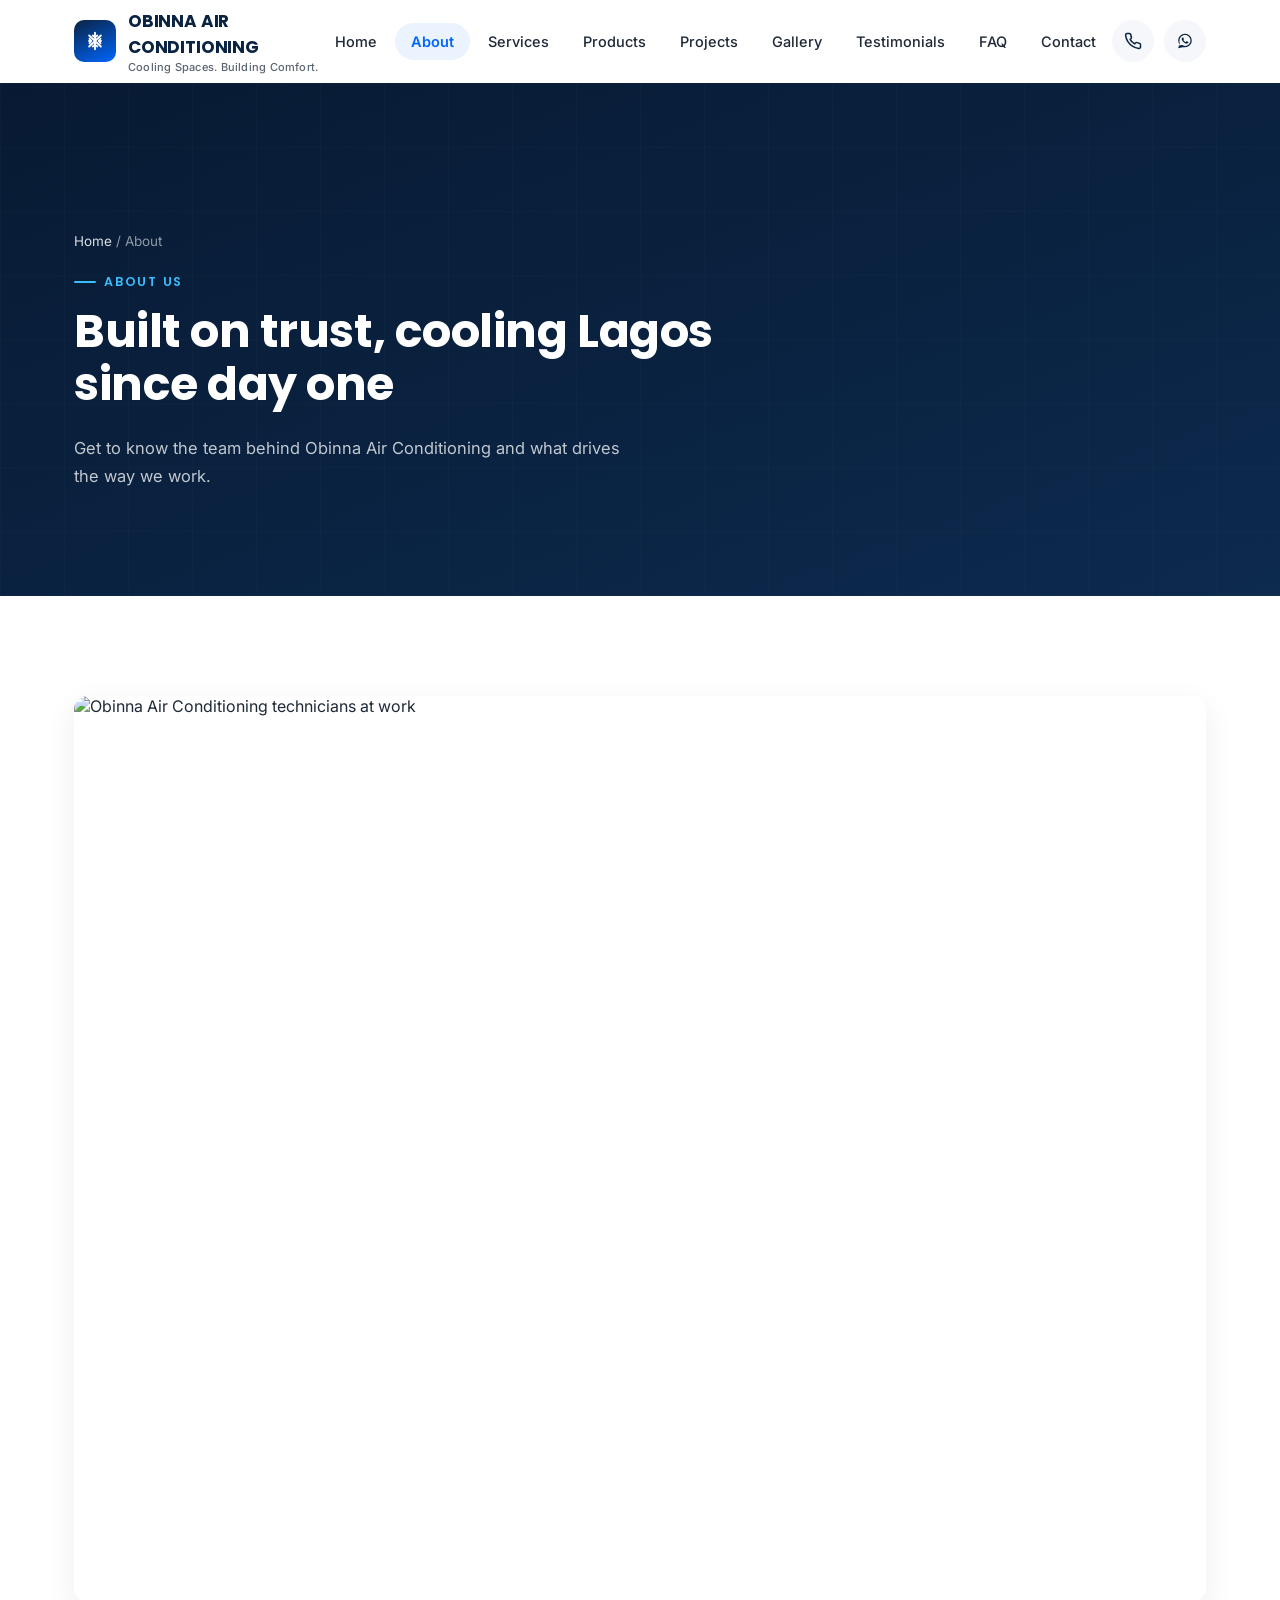
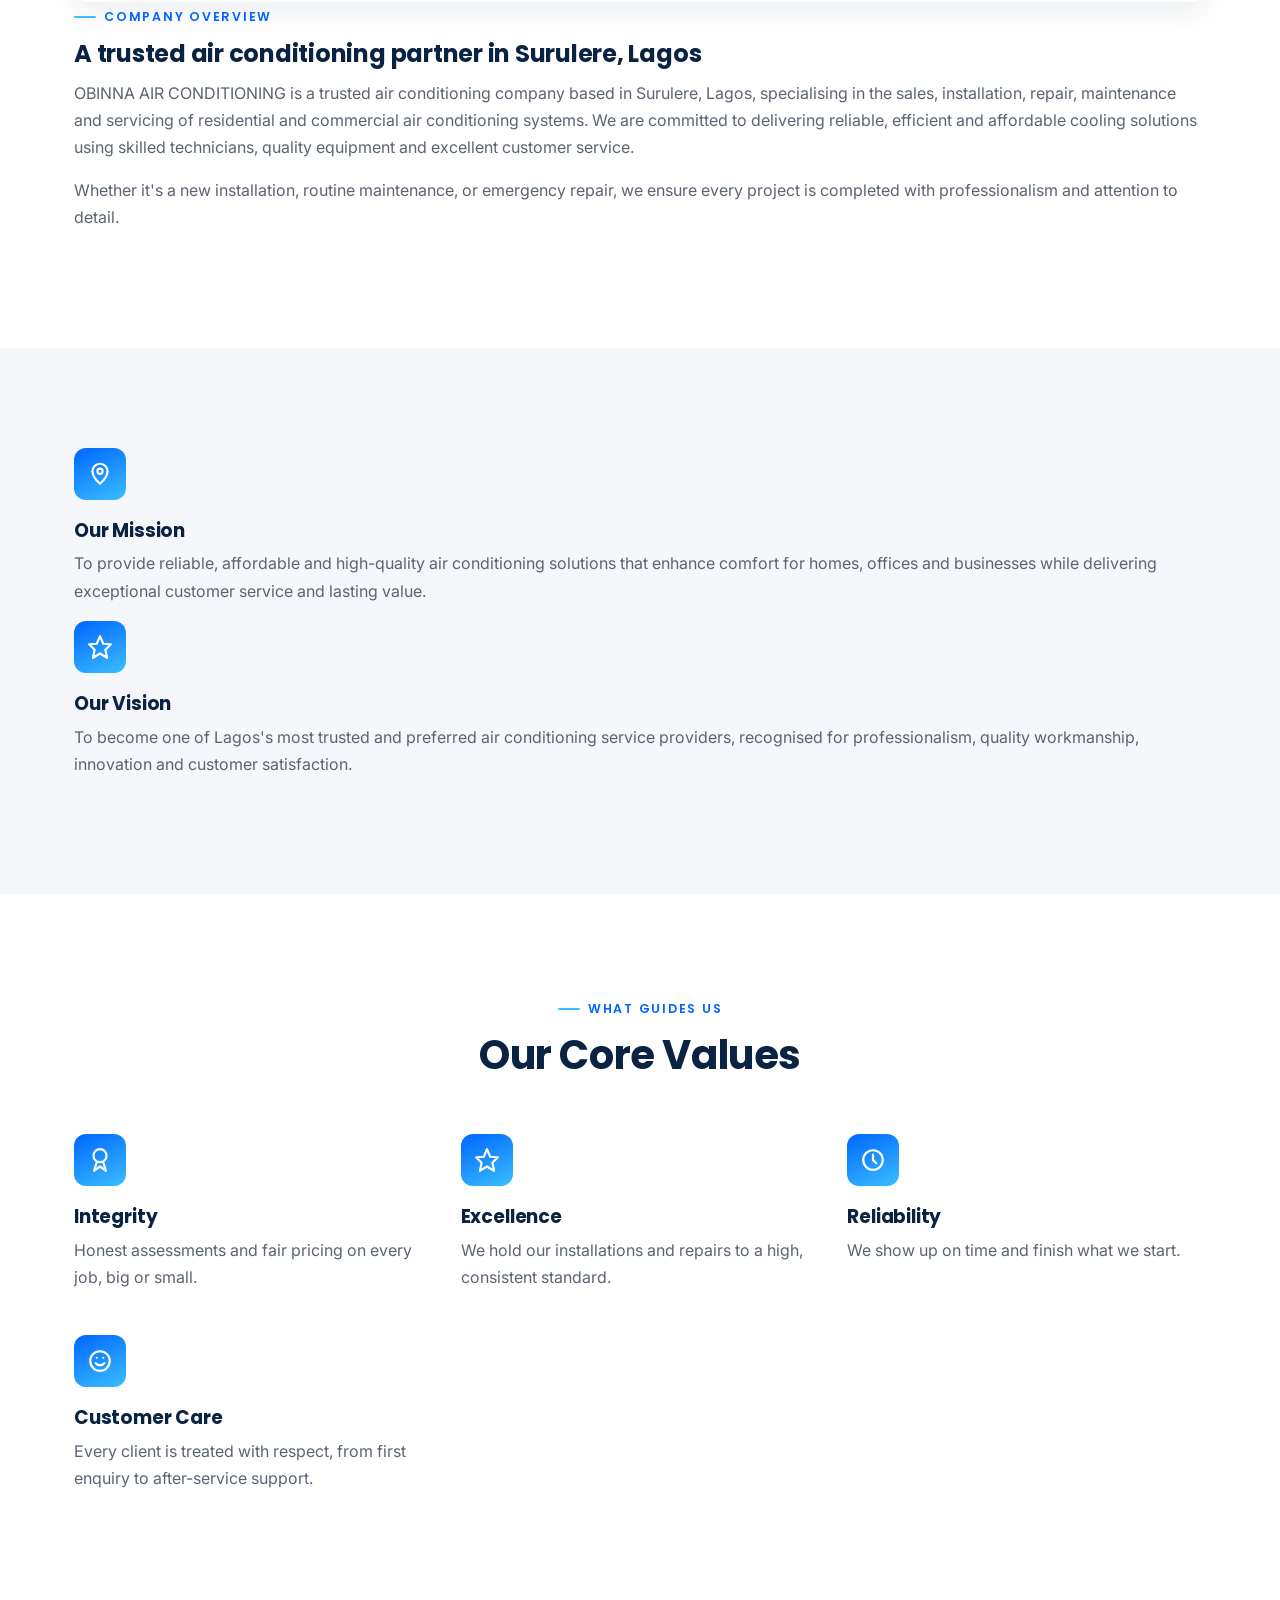
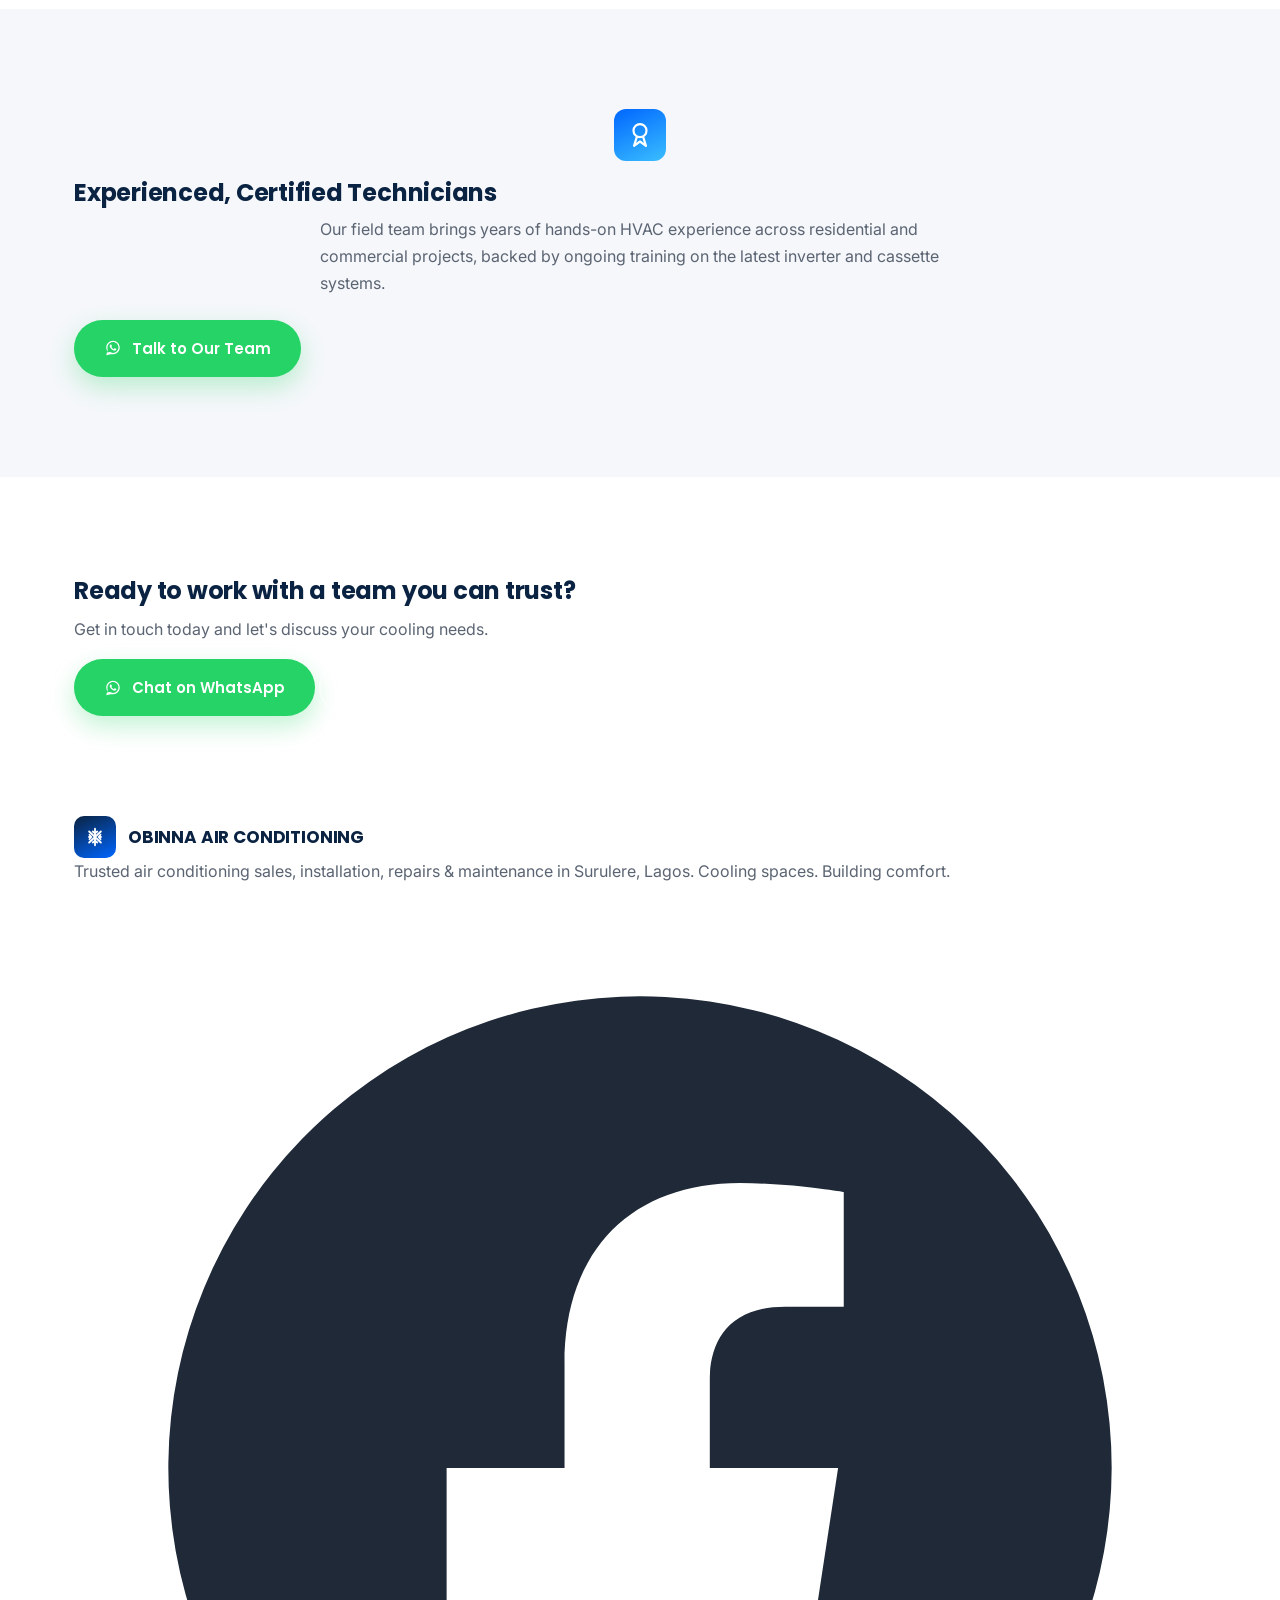
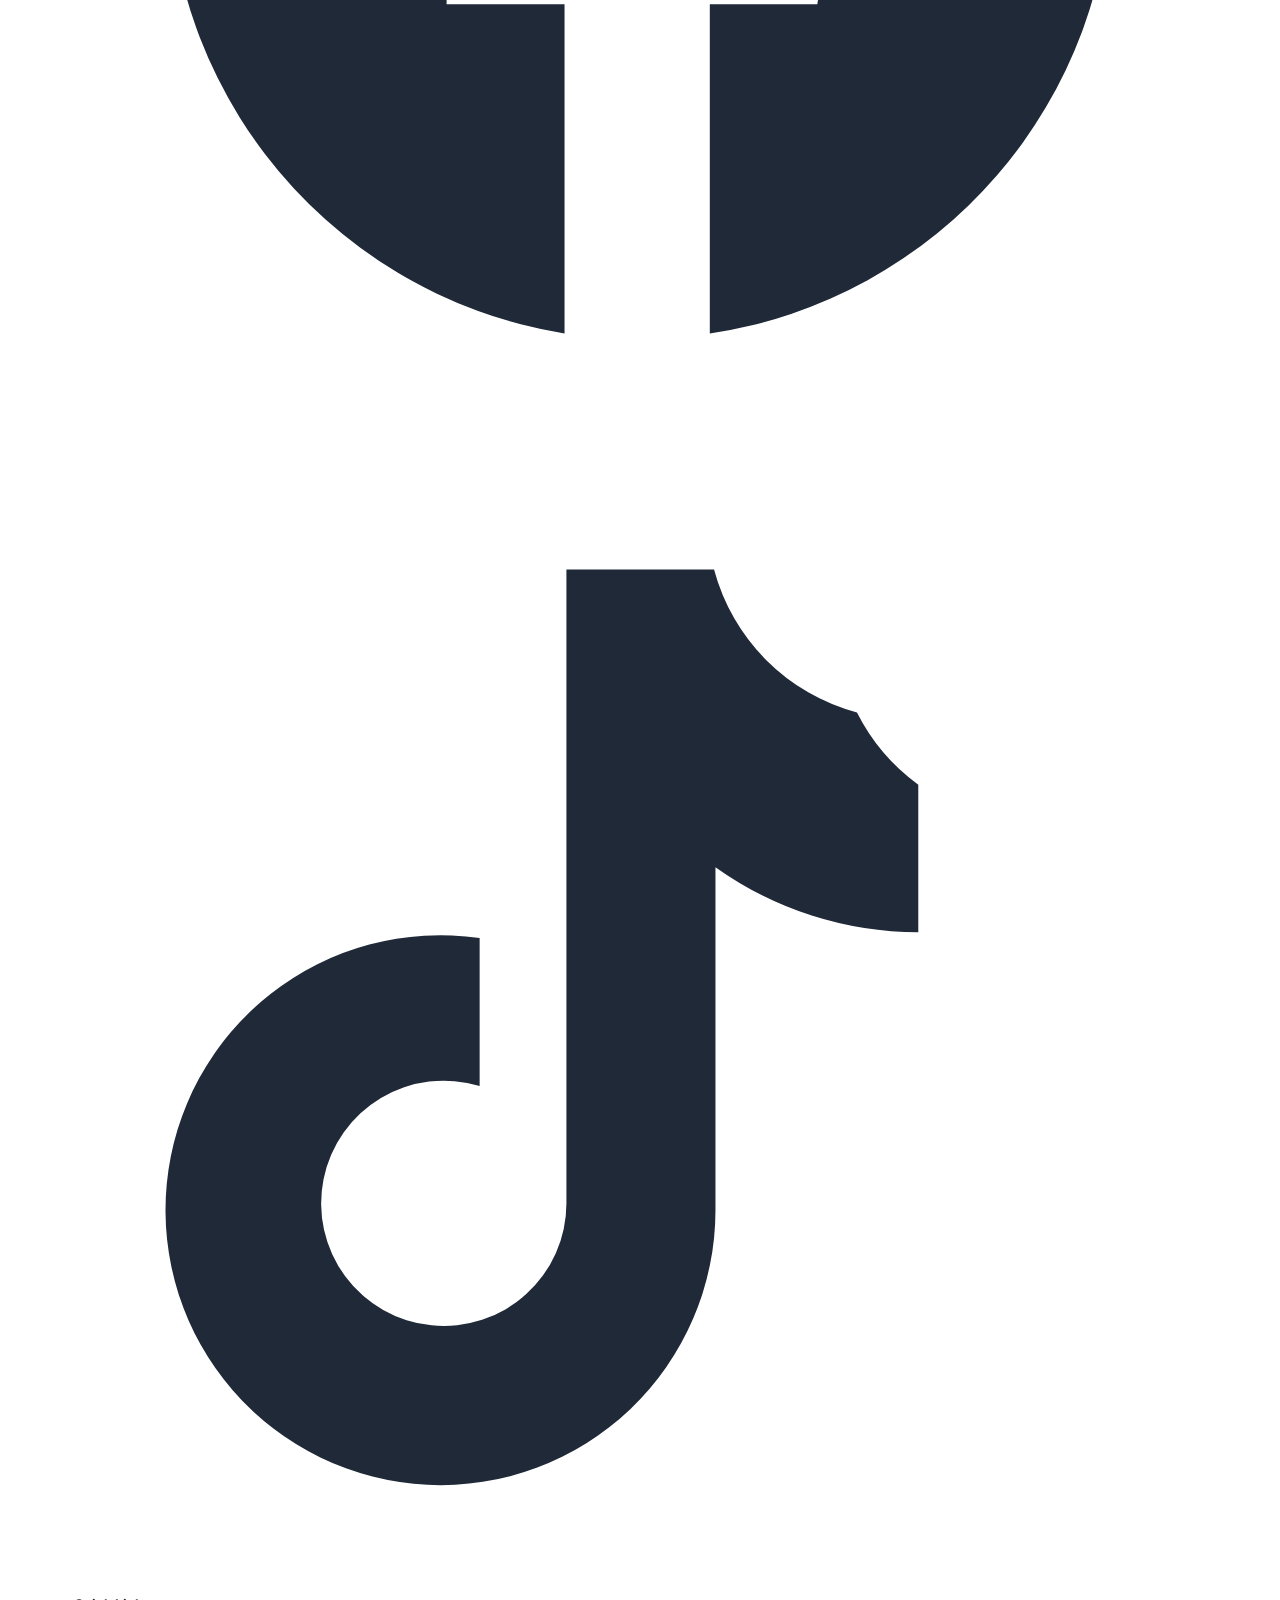
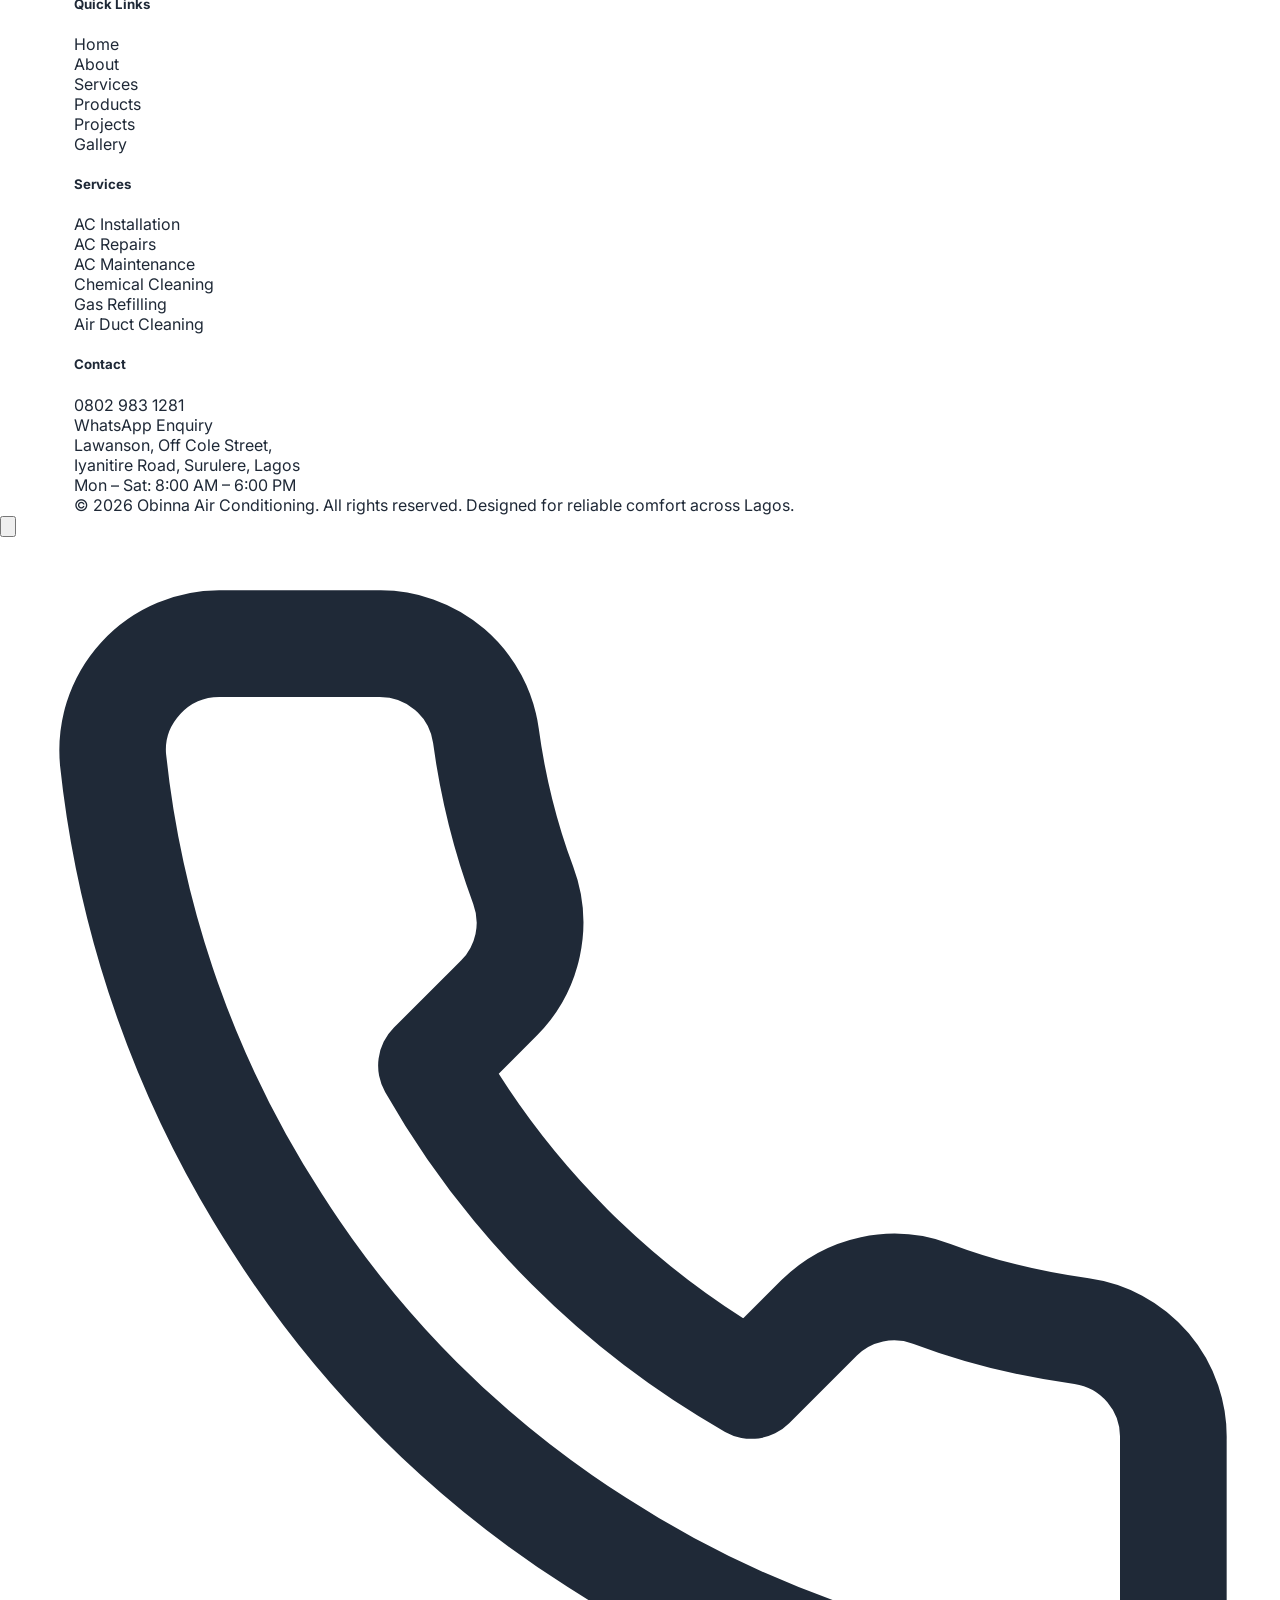
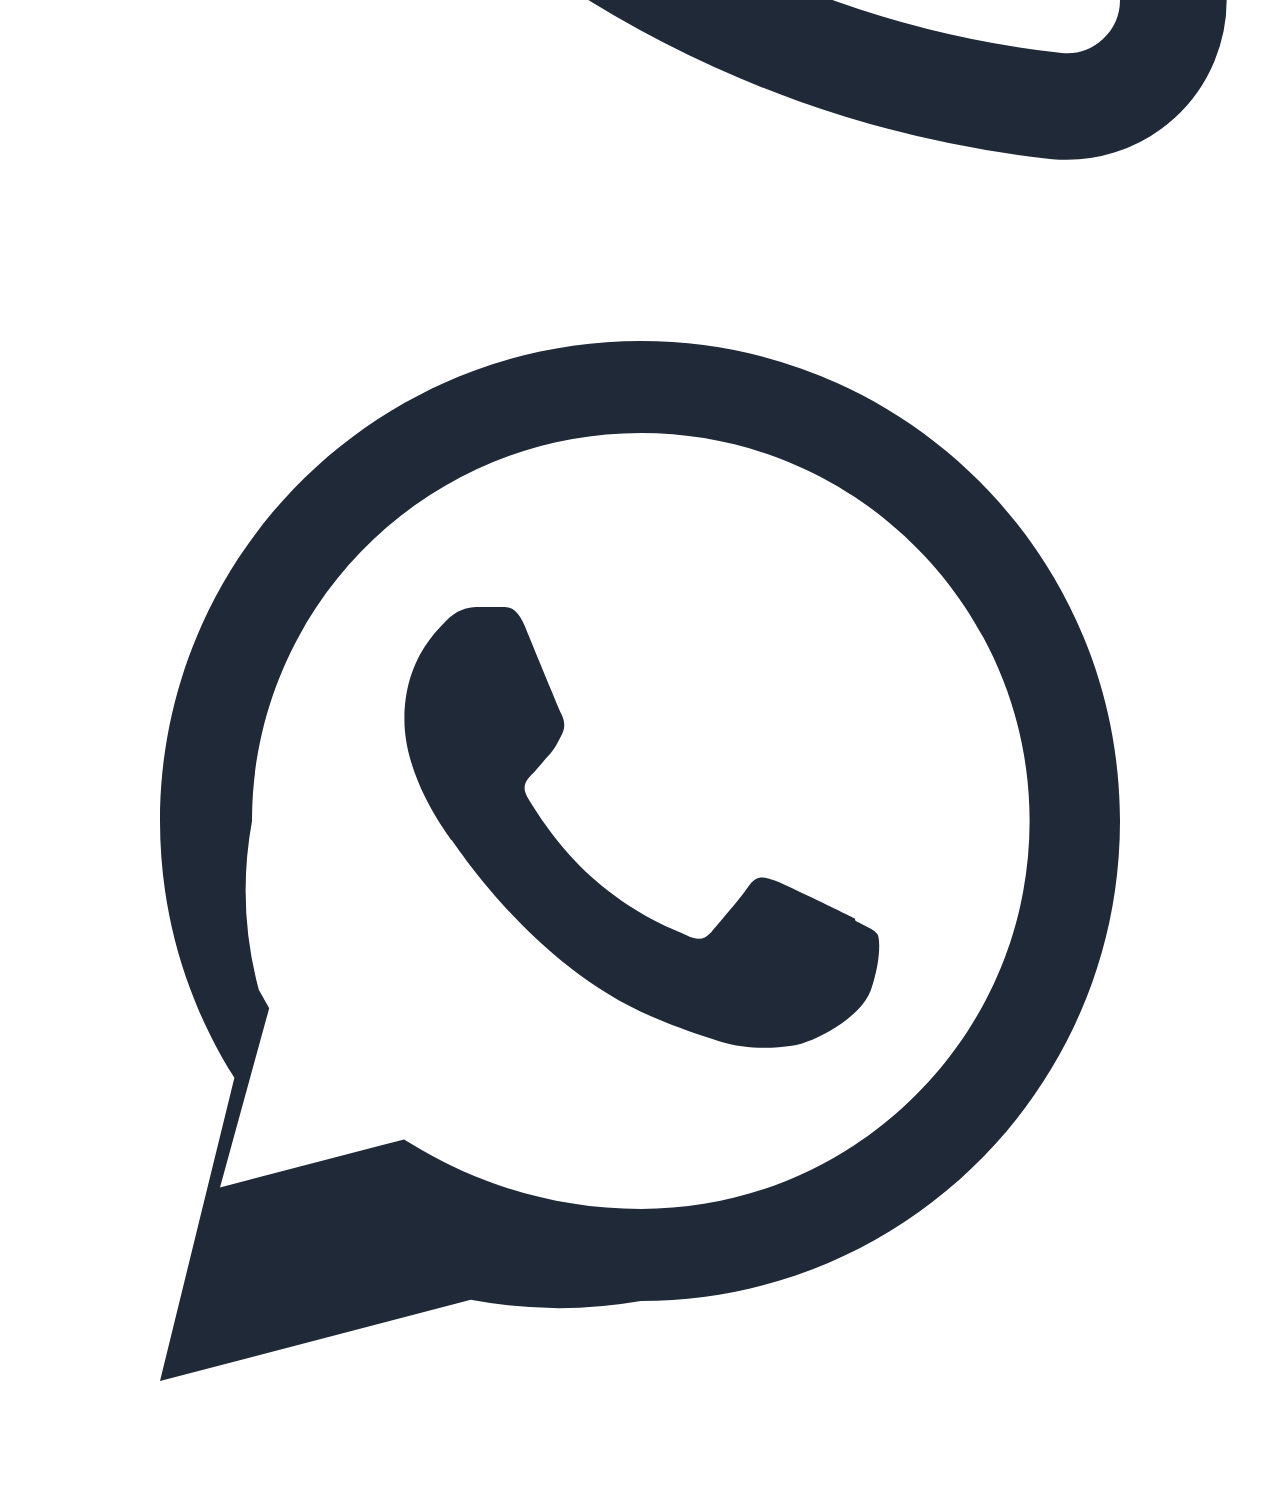
==== commit ccd975f5: "Add files via upload" ====
--- a/about.html
+++ b/about.html
@@ -52,7 +52,7 @@
 <section>
   <div class="container split">
     <div class="reveal">
-      <img src="https://source.unsplash.com/900x720/?hvac-technician-team,working" alt="Obinna Air Conditioning technicians at work" loading="lazy" style="border-radius:var(--radius);box-shadow:var(--shadow-soft);aspect-ratio:5/4;object-fit:cover;width:100%;">
+      <img src="https://placehold.co/900x720/E4E9F0/0A2342?font=poppins&text=Hvac+Technician+Team+Working" alt="Obinna Air Conditioning technicians at work" loading="lazy" style="border-radius:var(--radius);box-shadow:var(--shadow-soft);aspect-ratio:5/4;object-fit:cover;width:100%;">
     </div>
     <div class="reveal">
       <div class="eyebrow">Company Overview</div>
@@ -122,9 +122,8 @@
         <a href="index.html" class="brand"><span class="brand-mark"><svg viewBox="0 0 24 24" fill="none" stroke="currentColor" stroke-width="2" stroke-linecap="round" stroke-linejoin="round"><path d="M12 3v18M5.6 6l12.8 12M5.6 18 18.4 6"/><path d="M12 8 9.5 6M12 8l2.5-2M12 16l-2.5 2M12 16l2.5 2M8 12H5.5M8 12 6 9.5M8 12 6 14.5M16 12h2.5M16 12l2-2.5M16 12l2 2.5"/></svg></span><span>OBINNA AIR CONDITIONING</span></a>
         <p>Trusted air conditioning sales, installation, repairs &amp; maintenance in Surulere, Lagos. Cooling spaces. Building comfort.</p>
         <div class="footer-social">
-          <a href="#" aria-label="Facebook"><svg viewBox="0 0 24 24" fill="currentColor"><path d="M22 12a10 10 0 1 0-11.6 9.87v-6.98H7.9V12h2.5V9.8c0-2.47 1.47-3.84 3.72-3.84 1.08 0 2.2.19 2.2.19v2.43h-1.24c-1.22 0-1.6.76-1.6 1.54V12h2.72l-.44 2.89h-2.28v6.98A10 10 0 0 0 22 12Z"/></svg></a>
-          <a href="#" aria-label="Instagram"><svg viewBox="0 0 24 24" fill="none" stroke="currentColor" stroke-width="1.8"><rect x="3" y="3" width="18" height="18" rx="5"/><circle cx="12" cy="12" r="4"/><circle cx="17.2" cy="6.8" r="1"/></svg></a>
-          <a href="#" aria-label="X / Twitter"><svg viewBox="0 0 24 24" fill="currentColor"><path d="M18.9 2H22l-7.6 8.7L23.3 22h-7l-5.5-7.2L4.5 22H1.4l8.1-9.3L1 2h7.2l5 6.6L18.9 2Zm-1.2 18h1.7L7.4 3.9H5.6L17.7 20Z"/></svg></a>
+          <a href="https://www.facebook.com/share/1DKYE2jTRi/" target="_blank" rel="noopener" aria-label="Facebook"><svg viewBox="0 0 24 24" fill="currentColor"><path d="M22 12a10 10 0 1 0-11.6 9.87v-6.98H7.9V12h2.5V9.8c0-2.47 1.47-3.84 3.72-3.84 1.08 0 2.2.19 2.2.19v2.43h-1.24c-1.22 0-1.6.76-1.6 1.54V12h2.72l-.44 2.89h-2.28v6.98A10 10 0 0 0 22 12Z"/></svg></a>
+          <a href="https://www.tiktok.com/@juniorobinnajetu4real" target="_blank" rel="noopener" aria-label="TikTok"><svg viewBox="0 0 24 24" fill="currentColor"><path d="M16.6 5.82a4.28 4.28 0 0 1-3.03-3.03h-3.13v13.44a2.6 2.6 0 1 1-1.84-2.49V10.6a5.83 5.83 0 1 0 5 5.77V9.1a7.4 7.4 0 0 0 4.3 1.38V7.35a4.26 4.26 0 0 1-1.3-1.53Z"/></svg></a>
         </div>
       </div>
       <div>
@@ -174,4 +173,4 @@
 <script src="https://unpkg.com/lucide@latest/dist/umd/lucide.min.js" defer></script>
 <script src="script.js" defer></script>
 </body>
-                        </html>
+</html>
